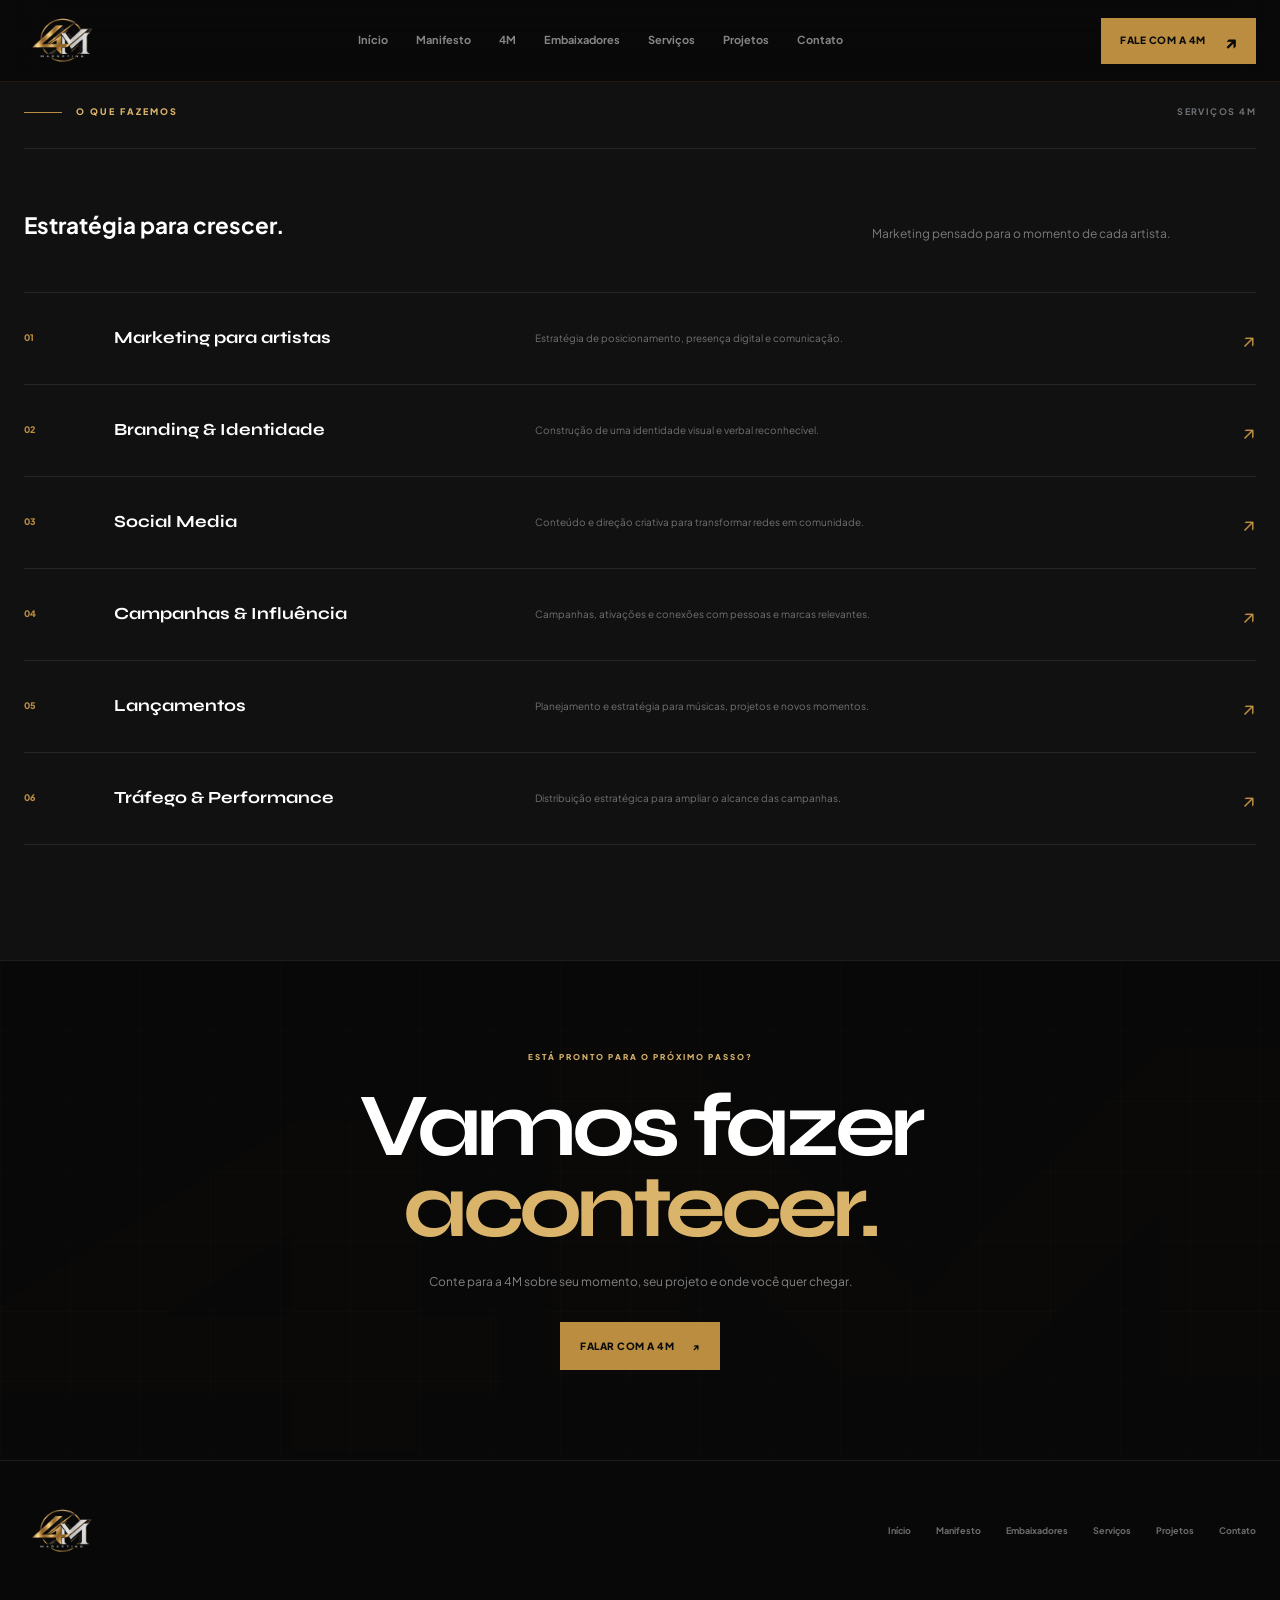
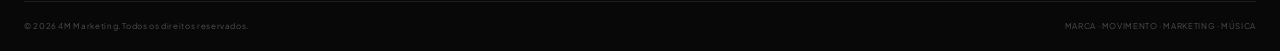
==== servicos.html @ 6ce1b0ed "Adiciona página de serviços Co-authored-by: Copilot <223556219+Copilot@users.noreply.github.com>" ====
<!DOCTYPE html>
<html lang="pt-BR">
<head>
    <meta charset="UTF-8">
    <meta name="viewport" content="width=device-width, initial-scale=1.0">
    <meta name="theme-color" content="#0A0A0A">

    <title>Serviços | 4M Marketing</title>

    <link rel="preconnect" href="https://fonts.googleapis.com">
    <link rel="preconnect" href="https://fonts.gstatic.com" crossorigin>

    <link href="https://fonts.googleapis.com/css2?family=Plus+Jakarta+Sans:wght@400;500;600;700;800&family=Syne:wght@500;600;700;800&display=swap"
        rel="stylesheet">

    <link rel="stylesheet" href="assets/css/style.css">
</head>

<body>

    <header class="site-header" id="header">
        <div class="header-inner">

            <a href="index.html#inicio" class="brand">
                <img src="assets/imagens/logo.png"
                    alt="4M Marketing"
                    class="brand-logo">
            </a>

            <nav class="desktop-nav" id="desktopNav">
                <a href="index.html#inicio" class="nav-link">Início</a>
                <a href="index.html#manifesto" class="nav-link">Manifesto</a>
                <a href="index.html#4m" class="nav-link">4M</a>
                <a href="index.html#embaixadores" class="nav-link">Embaixadores</a>
                <a href="servicos.html" class="nav-link active">Serviços</a>
                <a href="index.html#projetos" class="nav-link">Projetos</a>
                <a href="index.html#contato" class="nav-link">Contato</a>
            </nav>

            <a href="index.html#contato" class="header-cta">
                <span>Fale com a 4M</span>
                <span class="cta-arrow">↗</span>
            </a>

            <button class="menu-toggle" id="menuToggle"
                aria-label="Abrir menu" aria-expanded="false">
                <span></span>
                <span></span>
                <span></span>
            </button>
        </div>

        <nav class="mobile-nav" id="mobileNav">
            <a href="index.html#inicio">Início</a>
            <a href="index.html#manifesto">Manifesto</a>
            <a href="index.html#4m">4M</a>
            <a href="index.html#embaixadores">Embaixadores</a>
            <a href="servicos.html">Serviços</a>
            <a href="index.html#projetos">Projetos</a>
            <a href="index.html#contato">Contato</a>
        </nav>
    </header>

    <main>
        <section class="services section-light" id="servicos">
            <div class="container">

                <div class="section-top reveal">
                    <div class="eyebrow">
                        <span class="eyebrow-line"></span>
                        <span>O QUE FAZEMOS</span>
                    </div>
                    <span class="section-number">SERVIÇOS 4M</span>
                </div>

                <div class="services-heading reveal">
                    <h1>
                        Estratégia para
                        <strong>crescer.</strong>
                    </h1>
                    <p>Marketing pensado para o momento de cada artista.</p>
                </div>

                <div class="service-list">

                    <article class="service-item reveal">
                        <span class="service-number">01</span>
                        <div class="service-main">
                            <h3>Marketing para artistas</h3>
                            <p>Estratégia de posicionamento, presença digital e comunicação.</p>
                        </div>
                        <span class="service-icon">↗</span>
                    </article>

                    <article class="service-item reveal">
                        <span class="service-number">02</span>
                        <div class="service-main">
                            <h3>Branding &amp; Identidade</h3>
                            <p>Construção de uma identidade visual e verbal reconhecível.</p>
                        </div>
                        <span class="service-icon">↗</span>
                    </article>

                    <article class="service-item reveal">
                        <span class="service-number">03</span>
                        <div class="service-main">
                            <h3>Social Media</h3>
                            <p>Conteúdo e direção criativa para transformar redes em comunidade.</p>
                        </div>
                        <span class="service-icon">↗</span>
                    </article>

                    <article class="service-item reveal">
                        <span class="service-number">04</span>
                        <div class="service-main">
                            <h3>Campanhas &amp; Influência</h3>
                            <p>Campanhas, ativações e conexões com pessoas e marcas relevantes.</p>
                        </div>
                        <span class="service-icon">↗</span>
                    </article>

                    <article class="service-item reveal">
                        <span class="service-number">05</span>
                        <div class="service-main">
                            <h3>Lançamentos</h3>
                            <p>Planejamento e estratégia para músicas, projetos e novos momentos.</p>
                        </div>
                        <span class="service-icon">↗</span>
                    </article>

                    <article class="service-item reveal">
                        <span class="service-number">06</span>
                        <div class="service-main">
                            <h3>Tráfego &amp; Performance</h3>
                            <p>Distribuição estratégica para ampliar o alcance das campanhas.</p>
                        </div>
                        <span class="service-icon">↗</span>
                    </article>

                </div>
            </div>
        </section>

        <section class="final-cta section-dark" id="contato">
            <div class="cta-pattern"></div>
            <div class="container">
                <div class="cta-content reveal">
                    <span class="eyebrow-center">
                        ESTÁ PRONTO PARA O PRÓXIMO PASSO?
                    </span>

                    <h2>Vamos fazer <strong>acontecer.</strong></h2>

                    <p>
                        Conte para a 4M sobre seu momento,
                        seu projeto e onde você quer chegar.
                    </p>

                    <a href="index.html#contato" class="button button-gold">
                        <span>Falar com a 4M</span>
                        <span>↗</span>
                    </a>
                </div>
            </div>
        </section>
    </main>

    <footer class="site-footer">
        <div class="container">
            <div class="footer-top">

                <a href="index.html#inicio" class="footer-brand">
                    <img src="assets/imagens/logo.png" alt="4M Marketing">
                </a>

                <div class="footer-links">
                    <a href="index.html#inicio">Início</a>
                    <a href="index.html#manifesto">Manifesto</a>
                    <a href="index.html#embaixadores">Embaixadores</a>
                    <a href="servicos.html">Serviços</a>
                    <a href="index.html#projetos">Projetos</a>
                    <a href="index.html#contato">Contato</a>
                </div>
            </div>

            <div class="footer-bottom">
                <span>
                    © <span id="currentYear"></span> 4M Marketing.
                    Todos os direitos reservados.
                </span>
                <span>MARCA · MOVIMENTO · MARKETING · MÚSICA</span>
            </div>
        </div>
    </footer>

    <button class="back-to-top" id="backToTop"
        aria-label="Voltar ao topo">↑</button>

    <script src="assets/js/app.js" defer></script>
</body>
</html>
---- assets/css/style.css ----
/* =========================================================
   4M MARKETING
   DESIGN SYSTEM
========================================================= */

:root {

    /* ---------- CORES DA LOGO ---------- */

    --gold-light: #D9B46A;
    --gold: #BA8D40;
    --gold-dark: #73511D;

    --silver-light: #E2E4E6;
    --silver: #B1B5B8;
    --silver-dark: #6E7378;

    --black: #080808;
    --graphite: #121212;
    --surface: #171717;
    --surface-light: #1D1D1D;

    --white: #FFFFFF;
    --text-muted: #8C8C8C;
    --text-dark-muted: #666666;

    --border-dark: rgba(255,255,255,.09);
    --border-gold: rgba(186,141,64,.30);

    /* ---------- LAYOUT ---------- */

    --container: 1240px;

    --header-height: 82px;

    /* ---------- TIPOGRAFIA ---------- */

    --font-body: "Plus Jakarta Sans", Arial, sans-serif;
    --font-display: "Syne", Arial, sans-serif;

    /* ---------- TRANSIÇÕES ---------- */

    --ease: cubic-bezier(.2,.8,.2,1);
    --transition: .35s var(--ease);

}


/* =========================================================
   RESET
========================================================= */

*,
*::before,
*::after {
    box-sizing: border-box;
    margin: 0;
    padding: 0;
}


html {
    scroll-behavior: smooth;
    scroll-padding-top: 100px;
}


body {

    background: var(--black);

    color: var(--white);

    font-family: var(--font-body);

    font-size: 15px;

    line-height: 1.65;

    overflow-x: hidden;

    -webkit-font-smoothing: antialiased;
    text-rendering: optimizeLegibility;
}


body.menu-open {
    overflow: hidden;
}


img {
    display: block;

    max-width: 100%;

    height: auto;
}


a {
    color: inherit;

    text-decoration: none;
}


button,
a {
    -webkit-tap-highlight-color: transparent;
}


button {
    border: 0;

    font: inherit;

    cursor: pointer;
}


::selection {
    background: var(--gold);

    color: var(--black);
}


/* =========================================================
   SCROLLBAR
========================================================= */

::-webkit-scrollbar {
    width: 8px;
}


::-webkit-scrollbar-track {
    background: var(--black);
}


::-webkit-scrollbar-thumb {
    background: var(--gold-dark);

    border-radius: 20px;
}


::-webkit-scrollbar-thumb:hover {
    background: var(--gold);
}


/* =========================================================
   LOADER
========================================================= */

.loader {

    position: fixed;

    inset: 0;

    z-index: 9999;

    display: grid;

    place-items: center;

    background:
        radial-gradient(
            circle at center,
            rgba(186,141,64,.08),
            transparent 30%
        ),
        #080808;

    transition:
        opacity .7s ease,
        visibility .7s ease;

}


.loader.loaded {

    opacity: 0;

    visibility: hidden;

    pointer-events: none;

}


.loader-content {

    width: min(280px, 70vw);

    text-align: center;

}


.loader-logo {

    position: relative;

    display: grid;

    place-items: center;

    margin-bottom: 38px;

}


.loader-logo::before {

    content: "";

    position: absolute;

    width: 150px;

    height: 150px;

    border-radius: 50%;

    background:
        radial-gradient(
            circle,
            rgba(186,141,64,.14),
            transparent 68%
        );

    filter: blur(5px);

}


.loader-logo img {

    position: relative;

    width: 135px;

    max-height: 100px;

    object-fit: contain;

    animation: loaderLogo 1.5s var(--ease) infinite alternate;

}


@keyframes loaderLogo {

    from {
        transform: translateY(4px);
        opacity: .75;
    }

    to {
        transform: translateY(0);
        opacity: 1;
    }

}


.loader-line {

    width: 100%;

    height: 1px;

    background: rgba(255,255,255,.12);

    overflow: hidden;

}


.loader-line span {

    display: block;

    width: 0;

    height: 100%;

    background: var(--gold-light);

    box-shadow: 0 0 14px rgba(217,180,106,.45);

    transition: width .1s linear;

}


.loader-meta {

    display: flex;

    justify-content: space-between;

    margin-top: 12px;

    color: var(--silver-dark);

    font-size: 8px;

    font-weight: 700;

    letter-spacing: .22em;

}


/* =========================================================
   SCROLL PROGRESS
========================================================= */

.scroll-progress {

    position: fixed;

    top: 0;

    left: 0;

    z-index: 1001;

    width: 0;

    height: 2px;

    background: var(--gold-light);

    box-shadow: 0 0 10px rgba(217,180,106,.4);

}


/* =========================================================
   UTILITÁRIOS
========================================================= */

.container {

    width: min(
        calc(100% - 48px),
        var(--container)
    );

    margin-inline: auto;

}


.section-dark {
    background: var(--black);
    color: var(--white);
}


.section-light {
    background: #111111;
    color: var(--white);
}


.eyebrow {

    display: flex;

    align-items: center;

    gap: 14px;

    color: var(--gold-light);

    font-size: 9px;

    font-weight: 800;

    letter-spacing: .22em;

    text-transform: uppercase;

}


.eyebrow-line {

    width: 38px;

    height: 1px;

    background: var(--gold);

}


.section-top {

    display: flex;

    align-items: center;

    justify-content: space-between;

    padding-bottom: 28px;

    border-bottom: 1px solid var(--border-dark);

}


.section-number {

    color: var(--silver-dark);

    font-size: 9px;

    font-weight: 700;

    letter-spacing: .16em;

}


.reveal {

    opacity: 0;

    transform: translateY(28px);

    transition:
        opacity .8s var(--ease),
        transform .8s var(--ease);

}


.reveal.visible {

    opacity: 1;

    transform: translateY(0);

}


.reveal-delay {
    transition-delay: .12s;
}


/* =========================================================
   HEADER
========================================================= */

.site-header {

    position: fixed;

    top: 0;

    left: 0;

    z-index: 1000;

    width: 100%;

    height: var(--header-height);

    background:
        rgba(8,8,8,.82);

    backdrop-filter: blur(18px);

    -webkit-backdrop-filter: blur(18px);

    border-bottom: 1px solid rgba(186,141,64,.13);

    transition: background var(--transition);

}


.site-header.scrolled {

    background: rgba(8,8,8,.94);

}


.header-inner {

    width: min(
        calc(100% - 48px),
        1380px
    );

    height: 100%;

    margin-inline: auto;

    display: flex;

    align-items: center;

    gap: 38px;

}


.brand {

    position: relative;

    display: flex;

    align-items: center;

    flex: 0 0 auto;

}


.brand-glow {

    position: absolute;

    width: 70px;

    height: 50px;

    left: 50%;

    top: 50%;

    transform: translate(-50%,-50%);

    background: rgba(186,141,64,.12);

    filter: blur(20px);

    opacity: .5;

}


.brand-logo {

    position: relative;

    width: 76px;

    height: 58px;

    object-fit: contain;

}


.desktop-nav {

    display: flex;

    align-items: center;

    justify-content: center;

    gap: clamp(18px, 2.2vw, 34px);

    flex: 1;

}


.nav-link {

    position: relative;

    color: #858585;

    font-size: 11px;

    font-weight: 700;

    transition: color var(--transition);

}


.nav-link::after {

    content: "";

    position: absolute;

    left: 50%;

    bottom: -10px;

    width: 0;

    height: 2px;

    transform: translateX(-50%);

    background: var(--gold-light);

    transition: width var(--transition);

}


.nav-link:hover,
.nav-link.active {

    color: var(--white);

}


.nav-link:hover::after,
.nav-link.active::after {

    width: 22px;

}


.header-cta {

    display: flex;

    align-items: center;

    gap: 18px;

    padding: 14px 19px;

    background: var(--gold);

    color: #0A0A0A;

    font-size: 10px;

    font-weight: 800;

    letter-spacing: .05em;

    text-transform: uppercase;

    transition: var(--transition);

}


.header-cta:hover {

    background: var(--gold-light);

    transform: translateY(-2px);

}


.cta-arrow {

    font-size: 18px;

    line-height: 1;

}


.menu-toggle {

    display: none;

    flex-direction: column;

    justify-content: center;

    gap: 5px;

    width: 42px;

    height: 42px;

    margin-left: auto;

    background: transparent;

}


.menu-toggle span {

    display: block;

    width: 21px;

    height: 1px;

    background: var(--white);

    transition: var(--transition);

}


.menu-toggle.active span:nth-child(1) {

    transform: translateY(6px) rotate(45deg);

}


.menu-toggle.active span:nth-child(2) {

    opacity: 0;

}


.menu-toggle.active span:nth-child(3) {

    transform: translateY(-6px) rotate(-45deg);

}


.mobile-nav {

    display: none;

}


/* =========================================================
   HERO
========================================================= */

.hero {

    position: relative;

    min-height: min(760px, 100vh);

    padding-top: calc(
        var(--header-height) + 70px
    );

    display: flex;

    align-items: center;

    overflow: hidden;

}


.hero-background {

    position: absolute;

    inset: 0;

    pointer-events: none;

}


.hero-grid {

    position: absolute;

    inset: 0;

    opacity: .32;

    background-image:
        linear-gradient(
            rgba(255,255,255,.035) 1px,
            transparent 1px
        ),
        linear-gradient(
            90deg,
            rgba(255,255,255,.035) 1px,
            transparent 1px
        );

    background-size: 84px 84px;

    mask-image:
        linear-gradient(
            to bottom,
            black,
            transparent 88%
        );

}


.hero-glow {

    position: absolute;

    width: 650px;

    height: 650px;

    right: 0;

    top: 50%;

    transform: translateY(-50%);

    background:
        radial-gradient(
            circle,
            rgba(186,141,64,.10),
            transparent 68%
        );

    filter: blur(25px);

}


.hero-container {

    position: relative;

    z-index: 2;

    display: grid;

    grid-template-columns:
        minmax(0, 1.08fr)
        minmax(380px, .92fr);

    align-items: center;

    gap: 80px;

}


.hero-copy {

    max-width: 650px;

}


.hero-copy .eyebrow {

    margin-bottom: 28px;

}


.hero h1 {

    max-width: 730px;

    font-family: var(--font-display);

    font-size: clamp(
        3.4rem,
        6vw,
        6.3rem
    );

    line-height: .91;

    letter-spacing: -.055em;

    font-weight: 700;

}


.hero h1 strong {

    color: var(--gold-light);

    font-weight: inherit;

}


.hero-description {

    max-width: 600px;

    margin-top: 28px;

    color: #999999;

    font-size: 14px;

    line-height: 1.8;

}


.hero-actions {

    display: flex;

    align-items: center;

    flex-wrap: wrap;

    gap: 12px;

    margin-top: 34px;

}


.button {

    display: inline-flex;

    align-items: center;

    justify-content: center;

    gap: 18px;

    min-height: 48px;

    padding: 0 20px;

    font-size: 10px;

    font-weight: 800;

    letter-spacing: .05em;

    text-transform: uppercase;

    transition: var(--transition);

}


.button-gold {

    background: var(--gold);

    color: #0A0A0A;

}


.button-gold:hover {

    background: var(--gold-light);

    transform: translateY(-3px);

    box-shadow:
        0 12px 30px rgba(186,141,64,.15);

}


.button-outline {

    border: 1px solid rgba(255,255,255,.18);

    color: var(--white);

}


.button-outline:hover {

    border-color: var(--gold);

    color: var(--gold-light);

}


.hero-visual {

    position: relative;

    height: 500px;

    display: grid;

    place-items: center;

}


.hero-image-frame {

    position: relative;

    z-index: 2;

    width: min(360px, 75%);

    aspect-ratio: 4 / 5;

    display: grid;

    place-items: center;

    background:
        linear-gradient(
            135deg,
            #181818,
            #0B0B0B
        );

    border: 1px solid rgba(186,141,64,.28);

    box-shadow:
        25px 25px 0 rgba(186,141,64,.035),
        0 25px 70px rgba(0,0,0,.5);

    transform: rotate(-4deg);

    transition: transform .8s var(--ease);

}


.hero-image-frame:hover {

    transform:
        rotate(-1deg)
        translateY(-8px);

}


.hero-image-frame::before {

    content: "";

    position: absolute;

    inset: 12px;

    border: 1px solid rgba(255,255,255,.06);

}


.hero-image-frame img {

    width: 70%;

    max-height: 70%;

    object-fit: contain;

}


.hero-image-caption {

    position: absolute;

    left: 22px;

    right: 22px;

    bottom: 18px;

    display: flex;

    justify-content: space-between;

    color: var(--silver-dark);

    font-size: 8px;

    font-weight: 700;

    letter-spacing: .2em;

}


.hero-orbit {

    position: absolute;

    border: 1px solid rgba(186,141,64,.14);

    border-radius: 50%;

}


.orbit-one {

    width: 480px;

    height: 480px;

}


.orbit-two {

    width: 380px;

    height: 380px;

    border-color: rgba(255,255,255,.06);

}


.orbit-three {

    width: 290px;

    height: 290px;

    border-color: rgba(186,141,64,.2);

}


.visual-label {

    position: absolute;

    z-index: 3;

    color: var(--gold-dark);

    font-size: 8px;

    font-weight: 800;

    letter-spacing: .25em;

}


.visual-label-one {

    top: 95px;

    left: 5%;

}


.visual-label-two {

    top: 115px;

    right: 0;

}


.visual-label-three {

    bottom: 95px;

    right: 8%;

}


.hero-bottom {

    position: absolute;

    left: 0;

    right: 0;

    bottom: 0;

    border-top: 1px solid var(--border-dark);

}


.hero-bottom-inner {

    min-height: 45px;

    display: flex;

    align-items: center;

    justify-content: space-between;

    color: #606060;

    font-size: 8px;

    font-weight: 700;

    letter-spacing: .15em;

}


/* =========================================================
   TICKER
========================================================= */

.ticker {

    overflow: hidden;

    border-top: 1px solid var(--border-dark);

    border-bottom: 1px solid var(--border-dark);

    background: #0C0C0C;

}


.ticker-track {

    width: max-content;

    display: flex;

    align-items: center;

    gap: 25px;

    padding: 15px 0;

    animation: ticker 35s linear infinite;

}


.ticker span {

    color: #757575;

    font-family: var(--font-display);

    font-size: 13px;

    font-weight: 700;

    letter-spacing: .12em;

    white-space: nowrap;

}


.ticker i {

    color: var(--gold);

    font-style: normal;

    font-size: 10px;

}


@keyframes ticker {

    to {
        transform: translateX(-50%);
    }

}


/* =========================================================
   MANIFESTO
========================================================= */

.manifesto {

    padding: 115px 0;

}


.manifesto-grid {

    display: grid;

    grid-template-columns:
        1.1fr
        .9fr;

    gap: 100px;

    padding-top: 65px;

}


.manifesto-title h2,
.feature-heading h2,
.services-heading h2,
.projects-heading h2,
.process-title h2 {

    font-family: var(--font-display);

    font-size: clamp(
        2.5rem,
        4.2vw,
        4.8rem
    );

    line-height: .98;

    letter-spacing: -.045em;

}


.manifesto-title h2 strong,
.feature-heading h2 strong,
.services-heading h2 strong,
.projects-heading h2 strong,
.process-title h2 strong {

    color: var(--gold-light);

    font-weight: inherit;

}


.manifesto-copy {

    padding-top: 8px;

}


.manifesto-copy p {

    max-width: 510px;

    margin-bottom: 22px;

    color: #949494;

    font-size: 14px;

}


.manifesto-signature {

    display: flex;

    align-items: center;

    gap: 18px;

    margin-top: 38px;

    padding-top: 22px;

    border-top: 1px solid var(--border-dark);

    color: var(--silver-dark);

    font-size: 9px;

    text-transform: uppercase;

    letter-spacing: .16em;

}


.manifesto-signature span:first-child {

    color: var(--gold);

    font-family: var(--font-display);

    font-size: 22px;

    font-weight: 800;

}


/* =========================================================
   PILLARS
========================================================= */

.pillars {

    padding: 105px 0;

    background:
        linear-gradient(
            180deg,
            #0A0A0A,
            #101010
        );

}


.pillars-heading {

    padding: 55px 0 65px;

}


.pillars-heading h2 {

    max-width: 650px;

    font-family: var(--font-display);

    font-size: clamp(
        2.5rem,
        4vw,
        4.5rem
    );

    line-height: .98;

    letter-spacing: -.045em;

}


.pillars-heading h2 strong {

    color: var(--gold-light);

}


.pillars-heading p {

    margin-top: 18px;

    color: var(--text-muted);

    font-size: 13px;

}


.pillar-grid {

    display: grid;

    grid-template-columns:
        repeat(4, 1fr);

    border-top: 1px solid var(--border-dark);

    border-bottom: 1px solid var(--border-dark);

}


.pillar {

    position: relative;

    min-height: 290px;

    padding: 28px 25px;

    border-right: 1px solid var(--border-dark);

    transition:
        background var(--transition),
        transform var(--transition);

}


.pillar:last-child {

    border-right: 0;

}


.pillar:hover {

    background: #151515;

}


.pillar-number {

    color: var(--gold);

    font-size: 8px;

    font-weight: 800;

    letter-spacing: .15em;

}


.pillar-icon {

    margin-top: 55px;

    color: var(--gold);

    font-family: var(--font-display);

    font-size: 36px;

    font-weight: 800;

}


.pillar h3 {

    margin-top: 18px;

    font-family: var(--font-display);

    font-size: 20px;

}


.pillar p {

    max-width: 240px;

    margin-top: 10px;

    color: #707070;

    font-size: 11px;

    line-height: 1.7;

}


/* =========================================================
   EMBAIXADORES FEATURE
========================================================= */

.ambassador-feature {

    padding: 105px 0 115px;

}


.feature-heading {

    display: grid;

    grid-template-columns:
        1fr
        .55fr;

    gap: 80px;

    padding: 55px 0 48px;

}


.feature-heading p {

    align-self: end;

    max-width: 400px;

    color: #818181;

    font-size: 12px;

    line-height: 1.8;

}


.ambassador-banner {

    position: relative;

    min-height: 540px;

    overflow: hidden;

    background:
        radial-gradient(
            circle at center,
            #282116,
            #101010 60%
        );

    border: 1px solid var(--border-gold);

}


.image-slot {

    position: absolute;

    inset: 0;

    overflow: hidden;

}


.image-slot > img {

    width: 100%;

    height: 100%;

    object-fit: cover;

    opacity: 0;

    transition:
        opacity .5s ease,
        transform 1s var(--ease);

}


.image-slot.has-image > img {

    opacity: 1;

}


.ambassador-banner:hover .image-slot.has-image > img {

    transform: scale(1.025);

}


.image-placeholder {

    position: absolute;

    inset: 0;

    display: flex;

    flex-direction: column;

    align-items: center;

    justify-content: center;

    gap: 10px;

    text-align: center;

    color: var(--silver);

    background:
        radial-gradient(
            circle at center,
            rgba(186,141,64,.10),
            transparent 45%
        );

}


.image-slot.has-image > .image-placeholder,
.artist-image.has-image > .image-placeholder,
.project-image.has-image > .image-placeholder {

    display: none;

}


.image-placeholder span {

    color: var(--gold);

    font-family: var(--font-display);

    font-size: 34px;

    font-weight: 800;

}


.image-placeholder strong {

    font-size: 10px;

    letter-spacing: .16em;

}


.image-placeholder small {

    color: var(--gold-dark);

    font-size: 9px;

}


.banner-overlay {

    position: absolute;

    inset: 0;

    z-index: 1;

    background:
        linear-gradient(
            90deg,
            rgba(0,0,0,.85),
            rgba(0,0,0,.15) 70%,
            rgba(0,0,0,.35)
        ),
        linear-gradient(
            0deg,
            rgba(0,0,0,.7),
            transparent 55%
        );

    pointer-events: none;

}


.banner-content {

    position: absolute;

    z-index: 2;

    left: 45px;

    bottom: 42px;

    max-width: 570px;

}


.banner-tag {

    display: block;

    margin-bottom: 15px;

    color: var(--gold-light);

    font-size: 9px;

    font-weight: 800;

    letter-spacing: .2em;

}


.banner-content h3 {

    font-family: var(--font-display);

    font-size: clamp(
        2.5rem,
        5vw,
        5.5rem
    );

    line-height: .9;

    letter-spacing: -.055em;

}


.banner-content h3 strong {

    color: var(--gold-light);

}


.banner-content p {

    margin-top: 20px;

    color: #C1C1C1;

    font-size: 11px;

    letter-spacing: .1em;

}


.banner-corner {

    position: absolute;

    z-index: 3;

    right: 22px;

    top: 22px;

    display: flex;

    flex-direction: column;

    align-items: flex-end;

    gap: 8px;

    color: var(--gold-light);

    font-size: 8px;

    letter-spacing: .2em;

}


/* =========================================================
   ARTISTAS
========================================================= */

.artists {

    padding: 100px 0 120px;

}


.artist-grid {

    display: grid;

    grid-template-columns:
        repeat(3, 1fr);

    gap: 14px;

    margin-top: 48px;

}


.artist-card {

    background: #111111;

    border: 1px solid var(--border-dark);

    transition:
        border-color var(--transition),
        transform var(--transition);

}


.artist-card:hover {

    border-color: var(--border-gold);

    transform: translateY(-5px);

}


.artist-image {

    position: relative;

    aspect-ratio: 4 / 5;

    overflow: hidden;

    background: #171717;

}


.artist-image > img {

    width: 100%;

    height: 100%;

    object-fit: cover;

    opacity: 0;

    transition:
        opacity .5s ease,
        transform .8s var(--ease);

}


.artist-image.has-image > img {

    opacity: 1;

}


.artist-card:hover .artist-image.has-image > img {

    transform: scale(1.04);

}


.artist-index {

    position: absolute;

    top: 16px;

    left: 16px;

    z-index: 2;

    width: 32px;

    height: 32px;

    display: grid;

    place-items: center;

    background: rgba(0,0,0,.65);

    border: 1px solid rgba(255,255,255,.14);

    color: var(--gold-light);

    font-size: 8px;

    font-weight: 800;

}


.artist-info {

    display: flex;

    justify-content: space-between;

    align-items: flex-end;

    padding: 17px 18px 20px;

}


.artist-info span:first-child {

    color: var(--gold-dark);

    font-size: 7px;

    font-weight: 800;

    letter-spacing: .16em;

}


.artist-info h3 {

    margin-top: 5px;

    font-family: var(--font-display);

    font-size: 20px;

}


.artist-arrow {

    color: var(--gold);

    font-size: 18px;

}


/* =========================================================
   SERVICES
========================================================= */

.services {

    padding: 105px 0 115px;

}


.services-heading {

    display: grid;

    grid-template-columns:
        1fr
        .5fr;

    gap: 80px;

    padding: 58px 0 48px;

}


.services-heading p {

    align-self: end;

    color: #7A7A7A;

    font-size: 12px;

}


.service-list {

    border-top: 1px solid var(--border-dark);

}


.service-item {

    display: grid;

    grid-template-columns:
        70px
        1fr
        50px;

    align-items: center;

    gap: 20px;

    min-height: 92px;

    padding: 15px 0;

    border-bottom: 1px solid var(--border-dark);

    transition:
        padding var(--transition),
        background var(--transition);

}


.service-item:hover {

    padding-left: 15px;

    padding-right: 15px;

    background: #161616;

}


.service-number {

    color: var(--gold);

    font-size: 9px;

    font-weight: 800;

}


.service-main {

    display: grid;

    grid-template-columns:
        minmax(180px, .6fr)
        1fr;

    gap: 30px;

    align-items: center;

}


.service-main h3 {

    font-family: var(--font-display);

    font-size: 17px;

}


.service-main p {

    color: #717171;

    font-size: 10px;

}


.service-icon {

    justify-self: end;

    color: var(--gold);

    font-size: 20px;

}


/* =========================================================
   PROJECTS
========================================================= */

.projects {

    padding: 110px 0 120px;

    background:
        linear-gradient(
            180deg,
            #0B0B0B,
            #101010
        );

}


.projects-heading {

    display: grid;

    grid-template-columns:
        1fr
        .55fr;

    gap: 80px;

    padding: 58px 0 48px;

}


.projects-heading p {

    align-self: end;

    max-width: 390px;

    color: #777777;

    font-size: 12px;

}


.project-grid {

    display: grid;

    grid-template-columns:
        1.4fr
        .7fr
        .7fr;

    gap: 10px;

}


.project-card {

    min-height: 330px;

}


.project-large {

    grid-row: span 2;

}


.project-image {

    position: relative;

    width: 100%;

    height: 100%;

    min-height: 330px;

    overflow: hidden;

    background:
        radial-gradient(
            circle at center,
            #24201A,
            #161616 60%
        );

}


.project-image > img {

    position: absolute;

    inset: 0;

    width: 100%;

    height: 100%;

    object-fit: cover;

    opacity: 0;

    transition:
        opacity .5s ease,
        transform .8s var(--ease);

}


.project-image.has-image > img {

    opacity: 1;

}


.project-card:hover .project-image.has-image > img {

    transform: scale(1.035);

}


.project-overlay {

    position: absolute;

    inset: 0;

    background:
        linear-gradient(
            0deg,
            rgba(0,0,0,.85),
            transparent 65%
        );

}


.project-content {

    position: absolute;

    z-index: 2;

    left: 22px;

    right: 22px;

    bottom: 22px;

}


.project-content span {

    color: var(--gold-light);

    font-size: 8px;

    font-weight: 800;

    letter-spacing: .17em;

}


.project-content h3 {

    margin-top: 7px;

    font-family: var(--font-display);

    font-size: 19px;

}


.project-content small {

    color: #878787;

    font-size: 9px;

}


/* =========================================================
   PROCESSO 4M
========================================================= */

.process {

    position: relative;

    padding: 120px 0 130px;

    overflow: hidden;

}


/* =========================================================
   LAYOUT
========================================================= */

.process-layout {

    display: grid;

    grid-template-columns:
        minmax(320px, .75fr)
        minmax(600px, 1.25fr);

    gap: 120px;

    align-items: start;

}


/* =========================================================
   TÍTULO
========================================================= */

.process-title {

    position: sticky;

    top: 150px;

}


.process-title h2 {

    max-width: 520px;

    margin-top: 35px;

    font-family: var(--font-display);

    font-size: clamp(
        3.8rem,
        5.5vw,
        6.5rem
    );

    line-height: .88;

    letter-spacing: -.065em;

}


.process-title h2 strong {

    display: block;

    color: var(--gold-light);

}


.process-title p {

    max-width: 320px;

    margin-top: 30px;

    color: #777777;

    font-size: 12px;

    line-height: 1.8;

}


/* =========================================================
   INDICADOR 4 ETAPAS
========================================================= */

.process-label {

    display: flex;

    justify-content: space-between;

    align-items: center;

    width: 100%;

    max-width: 320px;

    margin-top: 70px;

    padding-top: 15px;

    border-top: 1px solid var(--border-dark);

    color: #555555;

    font-size: 8px;

    font-weight: 800;

    letter-spacing: .18em;

}


.process-label span:last-child {

    color: var(--gold);

}


/* =========================================================
   LISTA
========================================================= */

.process-list {

    position: relative;

    border-top: 1px solid var(--border-dark);

}


/* =========================================================
   LINHA VERTICAL
========================================================= */

.process-list::before {

    content: "";

    position: absolute;

    top: 0;

    bottom: 0;

    left: 29px;

    width: 1px;

    background: var(--border-dark);

    pointer-events: none;

}


/* =========================================================
   ITEM
========================================================= */

.process-item {

    position: relative;

    display: grid;

    grid-template-columns:
        60px
        1fr
        40px;

    gap: 30px;

    min-height: 145px;

    padding: 38px 20px 38px 0;

    border-bottom: 1px solid var(--border-dark);

    transition:
        padding .35s ease,
        background .35s ease;

}


/* =========================================================
   NÚMERO
========================================================= */

.process-number {

    position: relative;

    z-index: 2;

    display: flex;

    align-items: flex-start;

    justify-content: flex-start;

}


.process-number span {

    display: flex;

    align-items: center;

    justify-content: center;

    width: 60px;

    height: 60px;

    border: 1px solid var(--border-dark);

    border-radius: 50%;

    background: var(--black-soft, #090909);

    color: var(--gold);

    font-size: 10px;

    font-weight: 800;

    letter-spacing: .05em;

    transition:
        background .35s ease,
        border-color .35s ease,
        color .35s ease,
        transform .35s ease;

}


/* =========================================================
   INFORMAÇÕES
========================================================= */

.process-info {

    padding-top: 3px;

}


.process-item h3 {

    margin: 0;

    font-family: var(--font-display);

    font-size: clamp(
        1.5rem,
        2vw,
        2rem
    );

    font-weight: 600;

    line-height: 1.1;

    letter-spacing: -.03em;

    transition:
        color .35s ease,
        transform .35s ease;

}


.process-item p {

    max-width: 500px;

    margin-top: 12px;

    color: #737373;

    font-size: 11px;

    line-height: 1.7;

}


/* =========================================================
   SETA
========================================================= */

.process-arrow {

    align-self: center;

    display: flex;

    align-items: center;

    justify-content: center;

    width: 36px;

    height: 36px;

    border: 1px solid var(--border-dark);

    color: #666666;

    font-size: 15px;

    transition:
        background .35s ease,
        border-color .35s ease,
        color .35s ease,
        transform .35s ease;

}


/* =========================================================
   HOVER
========================================================= */

.process-item:hover {

    padding-left: 12px;

    background:
        linear-gradient(
            90deg,
            rgba(205,165,69,.045),
            transparent
        );

}


.process-item:hover .process-number span {

    background: var(--gold);

    border-color: var(--gold);

    color: #050505;

    transform: scale(1.08);

}


.process-item:hover h3 {

    color: var(--gold-light);

    transform: translateX(5px);

}


.process-item:hover .process-arrow {

    background: var(--gold);

    border-color: var(--gold);

    color: #050505;

    transform: rotate(45deg);

}


/* =========================================================
   RESPONSIVO
========================================================= */

@media (max-width: 1000px) {

    .process {

        padding: 90px 0;

    }


    .process-layout {

        grid-template-columns: 1fr;

        gap: 70px;

    }


    .process-title {

        position: relative;

        top: auto;

    }


    .process-title h2 {

        max-width: 700px;

    }


    .process-label {

        margin-top: 45px;

    }


    .process-list {

        width: 100%;

    }

}


@media (max-width: 600px) {

    .process {

        padding: 75px 0;

    }


    .process-layout {

        gap: 50px;

    }


    .process-title h2 {

        font-size: clamp(
            3rem,
            14vw,
            4.5rem
        );

    }


    .process-item {

        grid-template-columns:
            48px
            1fr;

        gap: 18px;

        min-height: 125px;

        padding: 30px 0;

    }


    .process-list::before {

        left: 23px;

    }


    .process-number span {

        width: 48px;

        height: 48px;

        font-size: 9px;

    }


    .process-item h3 {

        font-size: 1.35rem;

    }


    .process-item p {

        font-size: 10px;

    }


    .process-arrow {

        display: none;

    }

}

/* =========================================================
   FINAL CTA
========================================================= */

.final-cta {

    position: relative;

    min-height: 500px;

    display: flex;

    align-items: center;

    justify-content: center;

    overflow: hidden;

    border-top: 1px solid var(--border-dark);

}


.cta-pattern {

    position: absolute;

    inset: 0;

    opacity: .28;

    background-image:
        linear-gradient(
            rgba(255,255,255,.04) 1px,
            transparent 1px
        ),
        linear-gradient(
            90deg,
            rgba(255,255,255,.04) 1px,
            transparent 1px
        );

    background-size: 70px 70px;

}


.cta-pattern::after {

    content: "4M";

    position: absolute;

    left: 50%;

    top: 50%;

    transform: translate(-50%, -50%);

    color: rgba(186,141,64,.045);

    font-family: var(--font-display);

    font-size: min(40vw, 600px);

    font-weight: 800;

    line-height: .7;

}


.final-cta .container {

    width: 100%;

    display: flex;

    justify-content: center;

    align-items: center;

}


.cta-content {

    position: relative;

    z-index: 2;

    width: 100%;

    max-width: 800px;

    margin: 0 auto;

    display: flex;

    flex-direction: column;

    align-items: center;

    justify-content: center;

    text-align: center;

}


.eyebrow-center {

    display: block;

    color: var(--gold-light);

    font-size: 8px;

    font-weight: 800;

    letter-spacing: .25em;

    text-align: center;

}


.cta-content h2 {

    margin-top: 22px;

    font-family: var(--font-display);

    font-size: clamp(
        3.2rem,
        7vw,
        6.5rem
    );

    line-height: .9;

    letter-spacing: -.06em;

    text-align: center;

}


.cta-content h2 strong {

    color: var(--gold-light);

}


.cta-content p {

    width: 100%;

    max-width: 510px;

    margin: 25px auto 30px;

    color: #838383;

    font-size: 12px;

    text-align: center;

}


/* =========================================================
   FOOTER
========================================================= */

.site-footer {

    background: #080808;

    border-top: 1px solid var(--border-dark);

}


.footer-top {

    display: flex;

    justify-content: space-between;

    align-items: center;

    padding: 45px 0;

}


.footer-brand img {

    width: 75px;

    height: auto;

}


.footer-links {

    display: flex;

    flex-wrap: wrap;

    gap: 25px;

}


.footer-links a {

    color: #6D6D6D;

    font-size: 9px;

    font-weight: 700;

    transition: color var(--transition);

}


.footer-links a:hover {

    color: var(--gold-light);

}


.footer-bottom {

    display: flex;

    justify-content: space-between;

    gap: 20px;

    padding: 18px 0;

    border-top: 1px solid var(--border-dark);

    color: #4F4F4F;

    font-size: 8px;

    letter-spacing: .08em;

}


/* =========================================================
   BACK TO TOP
========================================================= */

.back-to-top {

    position: fixed;

    right: 22px;

    bottom: 22px;

    z-index: 900;

    width: 42px;

    height: 42px;

    display: grid;

    place-items: center;

    background: var(--gold);

    color: #080808;

    font-size: 17px;

    opacity: 0;

    visibility: hidden;

    transform: translateY(10px);

    transition: var(--transition);

}


.back-to-top.visible {

    opacity: 1;

    visibility: visible;

    transform: translateY(0);

}


.back-to-top:hover {

    background: var(--gold-light);

    transform: translateY(-3px);

}


/* =========================================================
   TABLET
========================================================= */

@media (max-width: 1000px) {


    :root {
        --header-height: 72px;
    }


    .desktop-nav {
        gap: 15px;
    }


    .nav-link {
        font-size: 9px;
    }


    .header-cta {
        padding: 12px 14px;
        font-size: 8px;
    }


    .hero-container {

        grid-template-columns:
            1fr
            .75fr;

        gap: 35px;

    }


    .hero h1 {

        font-size: clamp(
            3rem,
            7vw,
            5rem
        );

    }


    .hero-visual {
        height: 430px;
    }


    .pillar-grid {

        grid-template-columns:
            repeat(2,1fr);

    }


    .pillar:nth-child(2) {
        border-right: 0;
    }


    .pillar:nth-child(-n+2) {
        border-bottom: 1px solid var(--border-dark);
    }


    .feature-heading,
    .projects-heading,
    .services-heading {

        grid-template-columns:
            1fr
            .65fr;

        gap: 40px;

    }


    .process-layout {

        gap: 50px;

    }


}


/* =========================================================
   MOBILE
========================================================= */

@media (max-width: 760px) {


    :root {
        --header-height: 68px;
    }


    .container {

        width: min(
            calc(100% - 32px),
            var(--container)
        );

    }


    .site-header {
        height: var(--header-height);
    }


    .header-inner {

        width: calc(100% - 32px);

    }


    .brand-logo {

        width: 64px;
        height: 50px;

    }


    .desktop-nav,
    .header-cta {

        display: none;

    }


    .menu-toggle {

        display: flex;

    }


    .mobile-nav {

        position: fixed;

        top: var(--header-height);

        left: 0;

        right: 0;

        display: flex;

        flex-direction: column;

        gap: 0;

        padding: 12px 16px 25px;

        background:
            rgba(8,8,8,.98);

        border-bottom: 1px solid var(--border-gold);

        transform:
            translateY(-20px);

        opacity: 0;

        visibility: hidden;

        transition: var(--transition);

    }


    .mobile-nav.open {

        transform: translateY(0);

        opacity: 1;

        visibility: visible;

    }


    .mobile-nav a {

        padding: 17px 5px;

        border-bottom: 1px solid var(--border-dark);

        color: #A1A1A1;

        font-size: 13px;

        font-weight: 700;

    }


    .mobile-nav a:hover {

        color: var(--gold-light);

    }


    .hero {

        min-height: auto;

        padding-top: 120px;

        padding-bottom: 70px;

    }


    .hero-container {

        display: flex;

        flex-direction: column;

        gap: 50px;

    }


    .hero-copy {

        max-width: none;

    }


    .hero-copy .eyebrow {

        margin-bottom: 22px;

    }


    .hero h1 {

        font-size: clamp(
            3rem,
            14vw,
            4.7rem
        );

        line-height: .91;

    }


    .hero-description {

        margin-top: 22px;

        font-size: 12px;

    }


    .hero-actions {

        margin-top: 27px;

    }


    .button {

        min-height: 46px;

        padding-inline: 16px;

    }


    .hero-visual {

        height: 350px;

    }


    .hero-image-frame {

        width: 230px;

    }


    .orbit-one {

        width: 350px;
        height: 350px;

    }


    .orbit-two {

        width: 285px;
        height: 285px;

    }


    .orbit-three {

        width: 220px;
        height: 220px;

    }


    .visual-label {

        font-size: 7px;

    }


    .hero-bottom {

        position: relative;

    }


    .hero-bottom-inner {

        min-height: 40px;

    }


    .hero-bottom-inner span:nth-child(2) {

        display: none;

    }


    .ticker-track {

        gap: 18px;

    }


    .ticker span {

        font-size: 11px;

    }


    .manifesto,
    .pillars,
    .ambassador-feature,
    .artists,
    .services,
    .projects,
    .process {

        padding-top: 75px;

        padding-bottom: 80px;

    }


    .section-top {

        padding-bottom: 20px;

    }


    .section-number {

        font-size: 8px;

    }


    .manifesto-grid,
    .feature-heading,
    .services-heading,
    .projects-heading,
    .process-layout {

        display: block;

        padding-top: 40px;

    }


    .manifesto-copy,
    .feature-heading p,
    .services-heading p,
    .projects-heading p,
    .process-title p {

        margin-top: 30px;

    }


    .manifesto-title h2,
    .feature-heading h2,
    .services-heading h2,
    .projects-heading h2,
    .process-title h2 {

        font-size: clamp(
            2.4rem,
            12vw,
            4rem
        );

    }


    .pillar-grid {

        grid-template-columns: 1fr;

    }


    .pillar,
    .pillar:nth-child(2) {

        min-height: auto;

        border-right: 0;

        border-bottom: 1px solid var(--border-dark);

    }


    .pillar:last-child {

        border-bottom: 0;

    }


    .pillar-icon {

        margin-top: 35px;

    }


    .ambassador-banner {

        min-height: 440px;

    }


    .banner-content {

        left: 22px;

        right: 22px;

        bottom: 25px;

    }


    .banner-content h3 {

        font-size: clamp(
            2.3rem,
            12vw,
            4rem
        );

    }


    .banner-overlay {

        background:
            linear-gradient(
                0deg,
                rgba(0,0,0,.9),
                rgba(0,0,0,.15)
            );

    }


    .artist-grid {

        grid-template-columns: 1fr;

        gap: 12px;

    }


    .artist-image {

        aspect-ratio: 16 / 11;

    }


    .service-item {

        grid-template-columns:
            38px
            1fr
            30px;

        gap: 10px;

        min-height: 100px;

    }


    .service-main {

        display: block;

    }


    .service-main p {

        margin-top: 5px;

    }


    .project-grid {

        grid-template-columns: 1fr;

    }


    .project-large {

        grid-row: auto;

    }


    .project-card,
    .project-image {

        min-height: 320px;

    }


    .process-title {

        margin-bottom: 45px;

    }


    .final-cta {

        min-height: 430px;

    }


    .cta-content h2 {

        font-size: clamp(
            3rem,
            15vw,
            5rem
        );

    }


    .footer-top {

        display: block;

        padding: 35px 0;

    }


    .footer-links {

        margin-top: 30px;

        gap: 15px 22px;

    }


    .footer-bottom {

        display: block;

        line-height: 2;

    }


    .footer-bottom span {

        display: block;

    }


    .footer-bottom span + span {

        margin-top: 8px;

    }


}


/* =========================================================
   SMALL MOBILE
========================================================= */

@media (max-width: 420px) {


    .hero h1 {

        font-size: 2.85rem;

    }


    .hero-actions {

        flex-direction: column;

        align-items: stretch;

    }


    .button {

        width: 100%;

    }


    .hero-visual {

        height: 310px;

    }


    .hero-image-frame {

        width: 210px;

    }


    .ambassador-banner {

        min-height: 390px;

    }


}


/* =========================================================
   REDUCED MOTION
========================================================= */

@media (prefers-reduced-motion: reduce) {

    html {
        scroll-behavior: auto;
    }


    *,
    *::before,
    *::after {

        animation-duration: .01ms !important;

        animation-iteration-count: 1 !important;

        transition-duration: .01ms !important;

        scroll-behavior: auto !important;

    }

}
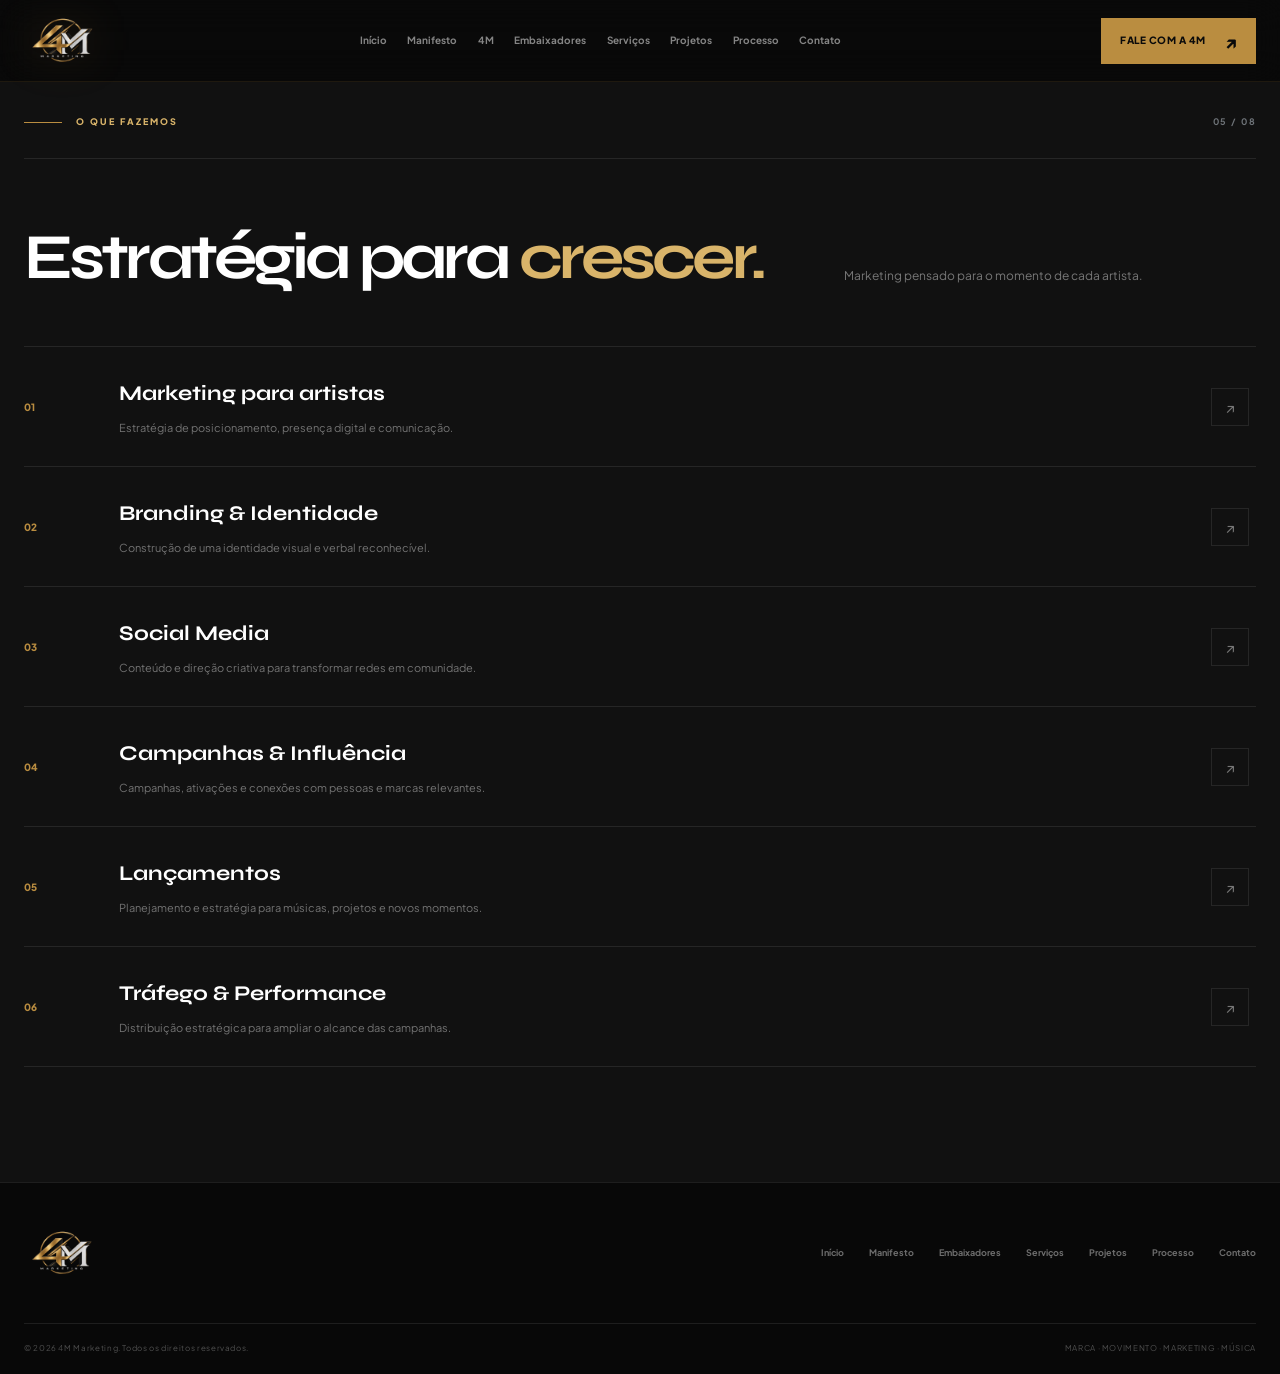
==== commit 8a72a200: "novas páginas" ====
--- a/servicos.html
+++ b/servicos.html
@@ -1,201 +1,308 @@
 <!DOCTYPE html>
-<html lang="pt-BR">
-<head>
-    <meta charset="UTF-8">
-    <meta name="viewport" content="width=device-width, initial-scale=1.0">
-    <meta name="theme-color" content="#0A0A0A">
-
-    <title>Serviços | 4M Marketing</title>
-
-    <link rel="preconnect" href="https://fonts.googleapis.com">
-    <link rel="preconnect" href="https://fonts.gstatic.com" crossorigin>
-
-    <link href="https://fonts.googleapis.com/css2?family=Plus+Jakarta+Sans:wght@400;500;600;700;800&family=Syne:wght@500;600;700;800&display=swap"
-        rel="stylesheet">
-
-    <link rel="stylesheet" href="assets/css/style.css">
-</head>
-
-<body>
-
-    <header class="site-header" id="header">
-        <div class="header-inner">
-
-            <a href="index.html#inicio" class="brand">
-                <img src="assets/imagens/logo.png"
-                    alt="4M Marketing"
-                    class="brand-logo">
-            </a>
-
-            <nav class="desktop-nav" id="desktopNav">
-                <a href="index.html#inicio" class="nav-link">Início</a>
-                <a href="index.html#manifesto" class="nav-link">Manifesto</a>
-                <a href="index.html#4m" class="nav-link">4M</a>
-                <a href="index.html#embaixadores" class="nav-link">Embaixadores</a>
-                <a href="servicos.html" class="nav-link active">Serviços</a>
-                <a href="index.html#projetos" class="nav-link">Projetos</a>
-                <a href="index.html#contato" class="nav-link">Contato</a>
-            </nav>
-
-            <a href="index.html#contato" class="header-cta">
-                <span>Fale com a 4M</span>
-                <span class="cta-arrow">↗</span>
-            </a>
-
-            <button class="menu-toggle" id="menuToggle"
-                aria-label="Abrir menu" aria-expanded="false">
-                <span></span>
-                <span></span>
-                <span></span>
-            </button>
-        </div>
-
-        <nav class="mobile-nav" id="mobileNav">
-            <a href="index.html#inicio">Início</a>
-            <a href="index.html#manifesto">Manifesto</a>
-            <a href="index.html#4m">4M</a>
-            <a href="index.html#embaixadores">Embaixadores</a>
-            <a href="servicos.html">Serviços</a>
-            <a href="index.html#projetos">Projetos</a>
-            <a href="index.html#contato">Contato</a>
-        </nav>
-    </header>
-
-    <main>
-        <section class="services section-light" id="servicos">
-            <div class="container">
-
-                <div class="section-top reveal">
-                    <div class="eyebrow">
-                        <span class="eyebrow-line"></span>
-                        <span>O QUE FAZEMOS</span>
-                    </div>
-                    <span class="section-number">SERVIÇOS 4M</span>
-                </div>
-
-                <div class="services-heading reveal">
-                    <h1>
-                        Estratégia para
+<!DOCTYPE html>
+
+<html lang="pt-BR"><head>
+<meta charset="utf-8"/>
+<meta content="width=device-width, initial-scale=1.0" name="viewport"/>
+<meta content="#0A0A0A" name="theme-color"/>
+<meta content="4M Marketing &mdash; Estrat&eacute;gia, posicionamento e comunica&ccedil;&atilde;o para artistas, cantores e projetos musicais." name="description"/>
+<meta content="4M Marketing" name="author"/>
+<meta content="website" property="og:type"/>
+<link href="assets/imagens/icone.png" rel="icon" type="image/png"/>
+<link href="https://fonts.googleapis.com" rel="preconnect"/>
+<link crossorigin="" href="https://fonts.gstatic.com" rel="preconnect"/>
+<link href="https://fonts.googleapis.com/css2?family=Plus+Jakarta+Sans:wght@400;500;600;700;800&amp;family=Syne:wght@500;600;700;800&amp;display=swap" rel="stylesheet"/>
+<link href="assets/css/style.css" rel="stylesheet"/>
+<meta content="4M Marketing | Servi&ccedil;os" property="og:title"/><meta content="Servi&ccedil;os &mdash; 4M Marketing. Marca que se move." property="og:description"/><title>4M Marketing | Servi&ccedil;os</title></head><body data-page="servicos"><div class="loader" id="loader">
+<div class="loader-content">
+<div class="loader-logo">
+<img alt="4M Marketing" src="assets/imagens/logo.png"/>
+</div>
+<div class="loader-line">
+<span id="loaderProgress"></span>
+</div>
+<div class="loader-meta">
+<span>
+                    4M MARKETING
+                </span>
+<span>
+                    EST. 4M
+                </span>
+</div>
+</div>
+</div><div class="scroll-progress" id="scrollProgress">
+</div><header class="site-header" id="header">
+<div class="header-inner">
+<!-- LOGO -->
+<a aria-label="4M Marketing - In&iacute;cio" class="brand" href="index.html">
+<span class="brand-glow"></span>
+<img alt="4M Marketing" class="brand-logo" src="assets/imagens/logo.png"/>
+</a>
+<!-- MENU DESKTOP -->
+<nav aria-label="Navega&ccedil;&atilde;o principal" class="desktop-nav" id="desktopNav">
+<a class="nav-link" href="index.html">
+
+                    In&iacute;cio
+
+                </a>
+<a class="nav-link" href="manifesto.html">
+
+                    Manifesto
+
+                </a>
+<a class="nav-link" href="4m.html">
+
+                    4M
+
+                </a>
+<a class="nav-link" href="embaixadores.html">
+
+                    Embaixadores
+
+                </a>
+<a aria-current="page" class="nav-link active" href="servicos.html">
+
+                    Servi&ccedil;os
+
+                </a>
+<a class="nav-link" href="projetos.html">
+
+                    Projetos
+
+                </a>
+<a class="nav-link" href="processo.html">
+
+                    Processo
+
+                </a>
+<a class="nav-link" href="contato.html">
+
+                    Contato
+
+                </a>
+</nav>
+<!-- BOTÃO HEADER -->
+<a class="header-cta" href="contato.html">
+<span>
+                    Fale com a 4M
+                </span>
+<span class="cta-arrow">
+                    &nearrow;
+                </span>
+</a>
+<!-- MENU MOBILE -->
+<button aria-expanded="false" aria-label="Abrir menu" class="menu-toggle" id="menuToggle">
+<span></span>
+<span></span>
+<span></span>
+</button>
+</div>
+<!-- NAVEGAÇÃO MOBILE -->
+<nav aria-label="Navega&ccedil;&atilde;o mobile" class="mobile-nav" id="mobileNav">
+<a class="" href="index.html">
+                In&iacute;cio
+            </a>
+<a class="" href="manifesto.html">
+                Manifesto
+            </a>
+<a class="" href="4m.html">
+                4M
+            </a>
+<a class="" href="embaixadores.html">
+                Embaixadores
+            </a>
+<a aria-current="page" href="servicos.html">
+                Servi&ccedil;os
+            </a>
+<a class="" href="projetos.html">
+                Projetos
+            </a>
+<a class="" href="processo.html">
+                Processo
+            </a>
+<a class="" href="contato.html">
+                Contato
+            </a>
+</nav>
+</header><main><section class="services section-light" id="servicos">
+<div class="container">
+<div class="section-top reveal">
+<div class="eyebrow">
+<span class="eyebrow-line"></span>
+<span>
+                            O QUE FAZEMOS
+                        </span>
+</div>
+<span class="section-number">
+                        05 / 08
+                    </span>
+</div>
+<div class="services-heading reveal">
+<h2>
+
+                        Estrat&eacute;gia para
                         <strong>crescer.</strong>
-                    </h1>
-                    <p>Marketing pensado para o momento de cada artista.</p>
-                </div>
-
-                <div class="service-list">
-
-                    <article class="service-item reveal">
-                        <span class="service-number">01</span>
-                        <div class="service-main">
-                            <h3>Marketing para artistas</h3>
-                            <p>Estratégia de posicionamento, presença digital e comunicação.</p>
-                        </div>
-                        <span class="service-icon">↗</span>
-                    </article>
-
-                    <article class="service-item reveal">
-                        <span class="service-number">02</span>
-                        <div class="service-main">
-                            <h3>Branding &amp; Identidade</h3>
-                            <p>Construção de uma identidade visual e verbal reconhecível.</p>
-                        </div>
-                        <span class="service-icon">↗</span>
-                    </article>
-
-                    <article class="service-item reveal">
-                        <span class="service-number">03</span>
-                        <div class="service-main">
-                            <h3>Social Media</h3>
-                            <p>Conteúdo e direção criativa para transformar redes em comunidade.</p>
-                        </div>
-                        <span class="service-icon">↗</span>
-                    </article>
-
-                    <article class="service-item reveal">
-                        <span class="service-number">04</span>
-                        <div class="service-main">
-                            <h3>Campanhas &amp; Influência</h3>
-                            <p>Campanhas, ativações e conexões com pessoas e marcas relevantes.</p>
-                        </div>
-                        <span class="service-icon">↗</span>
-                    </article>
-
-                    <article class="service-item reveal">
-                        <span class="service-number">05</span>
-                        <div class="service-main">
-                            <h3>Lançamentos</h3>
-                            <p>Planejamento e estratégia para músicas, projetos e novos momentos.</p>
-                        </div>
-                        <span class="service-icon">↗</span>
-                    </article>
-
-                    <article class="service-item reveal">
-                        <span class="service-number">06</span>
-                        <div class="service-main">
-                            <h3>Tráfego &amp; Performance</h3>
-                            <p>Distribuição estratégica para ampliar o alcance das campanhas.</p>
-                        </div>
-                        <span class="service-icon">↗</span>
-                    </article>
-
-                </div>
-            </div>
-        </section>
-
-        <section class="final-cta section-dark" id="contato">
-            <div class="cta-pattern"></div>
-            <div class="container">
-                <div class="cta-content reveal">
-                    <span class="eyebrow-center">
-                        ESTÁ PRONTO PARA O PRÓXIMO PASSO?
-                    </span>
-
-                    <h2>Vamos fazer <strong>acontecer.</strong></h2>
-
-                    <p>
-                        Conte para a 4M sobre seu momento,
-                        seu projeto e onde você quer chegar.
+</h2>
+<p>
+
+                        Marketing pensado para o momento
+                        de cada artista.
+
                     </p>
-
-                    <a href="index.html#contato" class="button button-gold">
-                        <span>Falar com a 4M</span>
-                        <span>↗</span>
-                    </a>
-                </div>
-            </div>
-        </section>
-    </main>
-
-    <footer class="site-footer">
-        <div class="container">
-            <div class="footer-top">
-
-                <a href="index.html#inicio" class="footer-brand">
-                    <img src="assets/imagens/logo.png" alt="4M Marketing">
-                </a>
-
-                <div class="footer-links">
-                    <a href="index.html#inicio">Início</a>
-                    <a href="index.html#manifesto">Manifesto</a>
-                    <a href="index.html#embaixadores">Embaixadores</a>
-                    <a href="servicos.html">Serviços</a>
-                    <a href="index.html#projetos">Projetos</a>
-                    <a href="index.html#contato">Contato</a>
-                </div>
-            </div>
-
-            <div class="footer-bottom">
-                <span>
-                    © <span id="currentYear"></span> 4M Marketing.
+</div>
+<div class="service-list">
+<article class="service-item reveal">
+<span class="service-number">
+                            01
+                        </span>
+<div class="service-main">
+<h3>
+                                Marketing para artistas
+                            </h3>
+<p>
+                                Estrat&eacute;gia de posicionamento,
+                                presen&ccedil;a digital e comunica&ccedil;&atilde;o.
+                            </p>
+</div>
+<span class="service-icon">
+                            &nearrow;
+                        </span>
+</article>
+<article class="service-item reveal">
+<span class="service-number">
+                            02
+                        </span>
+<div class="service-main">
+<h3>
+                                Branding &amp; Identidade
+                            </h3>
+<p>
+                                Constru&ccedil;&atilde;o de uma identidade
+                                visual e verbal reconhec&iacute;vel.
+                            </p>
+</div>
+<span class="service-icon">
+                            &nearrow;
+                        </span>
+</article>
+<article class="service-item reveal">
+<span class="service-number">
+                            03
+                        </span>
+<div class="service-main">
+<h3>
+                                Social Media
+                            </h3>
+<p>
+                                Conte&uacute;do e dire&ccedil;&atilde;o criativa para
+                                transformar redes em comunidade.
+                            </p>
+</div>
+<span class="service-icon">
+                            &nearrow;
+                        </span>
+</article>
+<article class="service-item reveal">
+<span class="service-number">
+                            04
+                        </span>
+<div class="service-main">
+<h3>
+                                Campanhas &amp; Influ&ecirc;ncia
+                            </h3>
+<p>
+                                Campanhas, ativa&ccedil;&otilde;es e conex&otilde;es
+                                com pessoas e marcas relevantes.
+                            </p>
+</div>
+<span class="service-icon">
+                            &nearrow;
+                        </span>
+</article>
+<article class="service-item reveal">
+<span class="service-number">
+                            05
+                        </span>
+<div class="service-main">
+<h3>
+                                Lan&ccedil;amentos
+                            </h3>
+<p>
+                                Planejamento e estrat&eacute;gia para
+                                m&uacute;sicas, projetos e novos momentos.
+                            </p>
+</div>
+<span class="service-icon">
+                            &nearrow;
+                        </span>
+</article>
+<article class="service-item reveal">
+<span class="service-number">
+                            06
+                        </span>
+<div class="service-main">
+<h3>
+                                Tr&aacute;fego &amp; Performance
+                            </h3>
+<p>
+                                Distribui&ccedil;&atilde;o estrat&eacute;gica para ampliar
+                                o alcance das campanhas.
+                            </p>
+</div>
+<span class="service-icon">
+                            &nearrow;
+                        </span>
+</article>
+</div>
+</div>
+</section></main><footer class="site-footer">
+<div class="container">
+<div class="footer-top">
+<a class="footer-brand" href="index.html">
+<img alt="4M Marketing" src="assets/imagens/logo.png"/>
+</a>
+<div class="footer-links">
+<a href="index.html">
+                        In&iacute;cio
+                    </a>
+<a href="manifesto.html">
+                        Manifesto
+                    </a>
+<a href="embaixadores.html">
+                        Embaixadores
+                    </a>
+<a href="servicos.html">
+                        Servi&ccedil;os
+                    </a>
+<a href="projetos.html">
+                        Projetos
+                    </a>
+<a href="processo.html">
+                        Processo
+                    </a>
+<a href="contato.html">
+                        Contato
+                    </a>
+</div>
+</div>
+<div class="footer-bottom">
+<span>
+
+                    &copy;
+                    <span id="currentYear"></span>
+                    4M Marketing.
                     Todos os direitos reservados.
-                </span>
-                <span>MARCA · MOVIMENTO · MARKETING · MÚSICA</span>
-            </div>
-        </div>
-    </footer>
-
-    <button class="back-to-top" id="backToTop"
-        aria-label="Voltar ao topo">↑</button>
-
-    <script src="assets/js/app.js" defer></script>
-</body>
-</html>
+
+                </span>
+<span>
+
+                    MARCA &middot; MOVIMENTO &middot; MARKETING &middot; M&Uacute;SICA
+
+                </span>
+</div>
+</div>
+</footer><button aria-label="Voltar ao topo" class="back-to-top" id="backToTop">
+
+        &uarr;
+
+    </button><script defer="True" src="assets/js/app.js"></script></body></html>
--- a/assets/css/style.css
+++ b/assets/css/style.css
@@ -5,8 +5,6 @@
 
 :root {
 
-    /* ---------- CORES DA LOGO ---------- */
-
     --gold-light: #D9B46A;
     --gold: #BA8D40;
     --gold-dark: #73511D;
@@ -21,29 +19,34 @@
     --surface-light: #1D1D1D;
 
     --white: #FFFFFF;
+
     --text-muted: #8C8C8C;
     --text-dark-muted: #666666;
 
     --border-dark: rgba(255,255,255,.09);
     --border-gold: rgba(186,141,64,.30);
 
-    /* ---------- LAYOUT ---------- */
-
     --container: 1240px;
 
     --header-height: 82px;
 
-    /* ---------- TIPOGRAFIA ---------- */
-
-    --font-body: "Plus Jakarta Sans", Arial, sans-serif;
-    --font-display: "Syne", Arial, sans-serif;
-
-    /* ---------- TRANSIÇÕES ---------- */
-
-    --ease: cubic-bezier(.2,.8,.2,1);
-    --transition: .35s var(--ease);
-
-}
+    --font-body:
+        "Plus Jakarta Sans",
+        Arial,
+        sans-serif;
+
+    --font-display:
+        "Syne",
+        Arial,
+        sans-serif;
+
+    --ease:
+        cubic-bezier(.2,.8,.2,1);
+
+    --transition:
+        .35s var(--ease);
+}
+
 
 
 /* =========================================================
@@ -53,15 +56,35 @@
 *,
 *::before,
 *::after {
+
     box-sizing: border-box;
+
     margin: 0;
+
     padding: 0;
+
 }
 
 
 html {
+
     scroll-behavior: smooth;
-    scroll-padding-top: 100px;
+
+    scroll-padding-top:
+        calc(
+            var(--header-height) + 24px
+        );
+
+}
+
+
+main section[id] {
+
+    scroll-margin-top:
+        calc(
+            var(--header-height) + 24px
+        );
+
 }
 
 
@@ -80,51 +103,67 @@
     overflow-x: hidden;
 
     -webkit-font-smoothing: antialiased;
+
     text-rendering: optimizeLegibility;
+
 }
 
 
 body.menu-open {
+
     overflow: hidden;
+
 }
 
 
 img {
+
     display: block;
 
     max-width: 100%;
 
     height: auto;
+
 }
 
 
 a {
+
     color: inherit;
 
     text-decoration: none;
+
 }
 
 
 button,
 a {
-    -webkit-tap-highlight-color: transparent;
+
+    -webkit-tap-highlight-color:
+        transparent;
+
 }
 
 
 button {
+
     border: 0;
 
     font: inherit;
 
     cursor: pointer;
-}
-
-
+
+}
+
+\
 ::selection {
+
     background: var(--gold);
 
     color: var(--black);
-}
+
+}
+
 
 
 /* =========================================================
@@ -132,25 +171,175 @@
 ========================================================= */
 
 ::-webkit-scrollbar {
+
     width: 8px;
+
 }
 
 
 ::-webkit-scrollbar-track {
+
     background: var(--black);
+
 }
 
 
 ::-webkit-scrollbar-thumb {
-    background: var(--gold-dark);
+
+    background:
+        var(--gold-dark);
 
     border-radius: 20px;
+
 }
 
 
 ::-webkit-scrollbar-thumb:hover {
-    background: var(--gold);
-}
+
+    background:
+        var(--gold);
+
+}
+
+
+
+/* =========================================================
+   UTILITÁRIOS
+========================================================= */
+
+.container {
+
+    width:
+        min(
+            calc(100% - 48px),
+            var(--container)
+        );
+
+    margin-inline: auto;
+
+}
+
+
+.section-dark {
+
+    background:
+        var(--black);
+
+    color:
+        var(--white);
+
+}
+
+
+.section-light {
+
+    background:
+        #111111;
+
+    color:
+        var(--white);
+
+}
+
+
+.eyebrow {
+
+    display: flex;
+
+    align-items: center;
+
+    gap: 14px;
+
+    color:
+        var(--gold-light);
+
+    font-size: 9px;
+
+    font-weight: 800;
+
+    letter-spacing: .22em;
+
+    text-transform:
+        uppercase;
+
+}
+
+
+.eyebrow-line {
+
+    width: 38px;
+
+    height: 1px;
+
+    background:
+        var(--gold);
+
+}
+
+
+.section-top {
+
+    display: flex;
+
+    align-items: center;
+
+    justify-content:
+        space-between;
+
+    padding-bottom: 28px;
+
+    border-bottom:
+        1px solid
+        var(--border-dark);
+
+}
+
+
+.section-number {
+
+    color:
+        var(--silver-dark);
+
+    font-size: 9px;
+
+    font-weight: 700;
+
+    letter-spacing: .16em;
+
+}
+
+
+.reveal {
+
+    opacity: 0;
+
+    transform:
+        translateY(28px);
+
+    transition:
+        opacity .8s var(--ease),
+        transform .8s var(--ease);
+
+}
+
+
+.reveal.visible {
+
+    opacity: 1;
+
+    transform:
+        translateY(0);
+
+}
+
+
+.reveal-delay {
+
+    transition-delay:
+        .12s;
+
+}
+
 
 
 /* =========================================================
@@ -197,7 +386,11 @@
 
 .loader-content {
 
-    width: min(280px, 70vw);
+    width:
+        min(
+            280px,
+            70vw
+        );
 
     text-align: center;
 
@@ -236,7 +429,8 @@
             transparent 68%
         );
 
-    filter: blur(5px);
+    filter:
+        blur(5px);
 
 }
 
@@ -249,9 +443,15 @@
 
     max-height: 100px;
 
-    object-fit: contain;
-
-    animation: loaderLogo 1.5s var(--ease) infinite alternate;
+    object-fit:
+        contain;
+
+    animation:
+        loaderLogo
+        1.5s
+        var(--ease)
+        infinite
+        alternate;
 
 }
 
@@ -259,13 +459,21 @@
 @keyframes loaderLogo {
 
     from {
-        transform: translateY(4px);
+
+        transform:
+            translateY(4px);
+
         opacity: .75;
+
     }
 
     to {
-        transform: translateY(0);
+
+        transform:
+            translateY(0);
+
         opacity: 1;
+
     }
 
 }
@@ -277,7 +485,8 @@
 
     height: 1px;
 
-    background: rgba(255,255,255,.12);
+    background:
+        rgba(255,255,255,.12);
 
     overflow: hidden;
 
@@ -292,11 +501,15 @@
 
     height: 100%;
 
-    background: var(--gold-light);
-
-    box-shadow: 0 0 14px rgba(217,180,106,.45);
-
-    transition: width .1s linear;
+    background:
+        var(--gold-light);
+
+    box-shadow:
+        0 0 14px
+        rgba(217,180,106,.45);
+
+    transition:
+        width .1s linear;
 
 }
 
@@ -305,11 +518,13 @@
 
     display: flex;
 
-    justify-content: space-between;
+    justify-content:
+        space-between;
 
     margin-top: 12px;
 
-    color: var(--silver-dark);
+    color:
+        var(--silver-dark);
 
     font-size: 8px;
 
@@ -318,6 +533,7 @@
     letter-spacing: .22em;
 
 }
+
 
 
 /* =========================================================
@@ -338,126 +554,15 @@
 
     height: 2px;
 
-    background: var(--gold-light);
-
-    box-shadow: 0 0 10px rgba(217,180,106,.4);
-
-}
-
-
-/* =========================================================
-   UTILITÁRIOS
-========================================================= */
-
-.container {
-
-    width: min(
-        calc(100% - 48px),
-        var(--container)
-    );
-
-    margin-inline: auto;
-
-}
-
-
-.section-dark {
-    background: var(--black);
-    color: var(--white);
-}
-
-
-.section-light {
-    background: #111111;
-    color: var(--white);
-}
-
-
-.eyebrow {
-
-    display: flex;
-
-    align-items: center;
-
-    gap: 14px;
-
-    color: var(--gold-light);
-
-    font-size: 9px;
-
-    font-weight: 800;
-
-    letter-spacing: .22em;
-
-    text-transform: uppercase;
-
-}
-
-
-.eyebrow-line {
-
-    width: 38px;
-
-    height: 1px;
-
-    background: var(--gold);
-
-}
-
-
-.section-top {
-
-    display: flex;
-
-    align-items: center;
-
-    justify-content: space-between;
-
-    padding-bottom: 28px;
-
-    border-bottom: 1px solid var(--border-dark);
-
-}
-
-
-.section-number {
-
-    color: var(--silver-dark);
-
-    font-size: 9px;
-
-    font-weight: 700;
-
-    letter-spacing: .16em;
-
-}
-
-
-.reveal {
-
-    opacity: 0;
-
-    transform: translateY(28px);
-
-    transition:
-        opacity .8s var(--ease),
-        transform .8s var(--ease);
-
-}
-
-
-.reveal.visible {
-
-    opacity: 1;
-
-    transform: translateY(0);
-
-}
-
-
-.reveal-delay {
-    transition-delay: .12s;
-}
+    background:
+        var(--gold-light);
+
+    box-shadow:
+        0 0 10px
+        rgba(217,180,106,.4);
+
+}
+
 
 
 /* =========================================================
@@ -476,39 +581,49 @@
 
     width: 100%;
 
-    height: var(--header-height);
+    height:
+        var(--header-height);
 
     background:
         rgba(8,8,8,.82);
 
-    backdrop-filter: blur(18px);
-
-    -webkit-backdrop-filter: blur(18px);
-
-    border-bottom: 1px solid rgba(186,141,64,.13);
-
-    transition: background var(--transition);
+    backdrop-filter:
+        blur(18px);
+
+    -webkit-backdrop-filter:
+        blur(18px);
+
+    border-bottom:
+        1px solid
+        rgba(186,141,64,.13);
+
+    transition:
+        background
+        var(--transition);
 
 }
 
 
 .site-header.scrolled {
 
-    background: rgba(8,8,8,.94);
+    background:
+        rgba(8,8,8,.94);
 
 }
 
 
 .header-inner {
 
-    width: min(
-        calc(100% - 48px),
-        1380px
-    );
+    width:
+        min(
+            calc(100% - 48px),
+            1380px
+        );
 
     height: 100%;
 
-    margin-inline: auto;
+    margin-inline:
+        auto;
 
     display: flex;
 
@@ -544,11 +659,14 @@
 
     top: 50%;
 
-    transform: translate(-50%,-50%);
-
-    background: rgba(186,141,64,.12);
-
-    filter: blur(20px);
+    transform:
+        translate(-50%,-50%);
+
+    background:
+        rgba(186,141,64,.12);
+
+    filter:
+        blur(20px);
 
     opacity: .5;
 
@@ -574,9 +692,15 @@
 
     align-items: center;
 
-    justify-content: center;
-
-    gap: clamp(18px, 2.2vw, 34px);
+    justify-content:
+        center;
+
+    gap:
+        clamp(
+            14px,
+            1.6vw,
+            30px
+        );
 
     flex: 1;
 
@@ -587,13 +711,19 @@
 
     position: relative;
 
-    color: #858585;
-
-    font-size: 11px;
+    color:
+        #858585;
+
+    font-size: 10px;
 
     font-weight: 700;
 
-    transition: color var(--transition);
+    white-space:
+        nowrap;
+
+    transition:
+        color
+        var(--transition);
 
 }
 
@@ -612,11 +742,15 @@
 
     height: 2px;
 
-    transform: translateX(-50%);
-
-    background: var(--gold-light);
-
-    transition: width var(--transition);
+    transform:
+        translateX(-50%);
+
+    background:
+        var(--gold-light);
+
+    transition:
+        width
+        var(--transition);
 
 }
 
@@ -624,7 +758,8 @@
 .nav-link:hover,
 .nav-link.active {
 
-    color: var(--white);
+    color:
+        var(--white);
 
 }
 
@@ -647,9 +782,11 @@
 
     padding: 14px 19px;
 
-    background: var(--gold);
-
-    color: #0A0A0A;
+    background:
+        var(--gold);
+
+    color:
+        #0A0A0A;
 
     font-size: 10px;
 
@@ -657,18 +794,25 @@
 
     letter-spacing: .05em;
 
-    text-transform: uppercase;
-
-    transition: var(--transition);
+    text-transform:
+        uppercase;
+
+    white-space:
+        nowrap;
+
+    transition:
+        var(--transition);
 
 }
 
 
 .header-cta:hover {
 
-    background: var(--gold-light);
-
-    transform: translateY(-2px);
+    background:
+        var(--gold-light);
+
+    transform:
+        translateY(-2px);
 
 }
 
@@ -688,7 +832,11 @@
 
     flex-direction: column;
 
-    justify-content: center;
+    justify-content:
+        center;
+
+    align-items:
+        center;
 
     gap: 5px;
 
@@ -698,7 +846,8 @@
 
     margin-left: auto;
 
-    background: transparent;
+    background:
+        transparent;
 
 }
 
@@ -711,30 +860,39 @@
 
     height: 1px;
 
-    background: var(--white);
-
-    transition: var(--transition);
-
-}
-
-
-.menu-toggle.active span:nth-child(1) {
-
-    transform: translateY(6px) rotate(45deg);
-
-}
-
-
-.menu-toggle.active span:nth-child(2) {
+    background:
+        var(--white);
+
+    transition:
+        var(--transition);
+
+}
+
+
+.menu-toggle.active
+span:nth-child(1) {
+
+    transform:
+        translateY(6px)
+        rotate(45deg);
+
+}
+
+
+.menu-toggle.active
+span:nth-child(2) {
 
     opacity: 0;
 
 }
 
 
-.menu-toggle.active span:nth-child(3) {
-
-    transform: translateY(-6px) rotate(-45deg);
+.menu-toggle.active
+span:nth-child(3) {
+
+    transform:
+        translateY(-6px)
+        rotate(-45deg);
 
 }
 
@@ -744,6 +902,7 @@
     display: none;
 
 }
+
 
 
 /* =========================================================
@@ -754,11 +913,17 @@
 
     position: relative;
 
-    min-height: min(760px, 100vh);
-
-    padding-top: calc(
-        var(--header-height) + 70px
-    );
+    min-height:
+        min(
+            760px,
+            100vh
+        );
+
+    padding-top:
+        calc(
+            var(--header-height) +
+            70px
+        );
 
     display: flex;
 
@@ -790,16 +955,19 @@
 
     background-image:
         linear-gradient(
-            rgba(255,255,255,.035) 1px,
+            rgba(255,255,255,.035)
+            1px,
             transparent 1px
         ),
         linear-gradient(
             90deg,
-            rgba(255,255,255,.035) 1px,
+            rgba(255,255,255,.035)
+            1px,
             transparent 1px
         );
 
-    background-size: 84px 84px;
+    background-size:
+        84px 84px;
 
     mask-image:
         linear-gradient(
@@ -823,7 +991,8 @@
 
     top: 50%;
 
-    transform: translateY(-50%);
+    transform:
+        translateY(-50%);
 
     background:
         radial-gradient(
@@ -832,7 +1001,8 @@
             transparent 68%
         );
 
-    filter: blur(25px);
+    filter:
+        blur(25px);
 
 }
 
@@ -874,13 +1044,15 @@
 
     max-width: 730px;
 
-    font-family: var(--font-display);
-
-    font-size: clamp(
-        3.4rem,
-        6vw,
-        6.3rem
-    );
+    font-family:
+        var(--font-display);
+
+    font-size:
+        clamp(
+            3.4rem,
+            6vw,
+            6.3rem
+        );
 
     line-height: .91;
 
@@ -893,7 +1065,8 @@
 
 .hero h1 strong {
 
-    color: var(--gold-light);
+    color:
+        var(--gold-light);
 
     font-weight: inherit;
 
@@ -906,7 +1079,8 @@
 
     margin-top: 28px;
 
-    color: #999999;
+    color:
+        #999999;
 
     font-size: 14px;
 
@@ -950,48 +1124,60 @@
 
     letter-spacing: .05em;
 
-    text-transform: uppercase;
-
-    transition: var(--transition);
+    text-transform:
+        uppercase;
+
+    transition:
+        var(--transition);
 
 }
 
 
 .button-gold {
 
-    background: var(--gold);
-
-    color: #0A0A0A;
+    background:
+        var(--gold);
+
+    color:
+        #0A0A0A;
 
 }
 
 
 .button-gold:hover {
 
-    background: var(--gold-light);
-
-    transform: translateY(-3px);
+    background:
+        var(--gold-light);
+
+    transform:
+        translateY(-3px);
 
     box-shadow:
-        0 12px 30px rgba(186,141,64,.15);
+        0 12px 30px
+        rgba(186,141,64,.15);
 
 }
 
 
 .button-outline {
 
-    border: 1px solid rgba(255,255,255,.18);
-
-    color: var(--white);
+    border:
+        1px solid
+        rgba(255,255,255,.18);
+
+    color:
+        var(--white);
 
 }
 
 
 .button-outline:hover {
 
-    border-color: var(--gold);
-
-    color: var(--gold-light);
+    border-color:
+        var(--gold);
+
+    color:
+        var(--gold-light);
 
 }
 
@@ -1015,7 +1201,11 @@
 
     z-index: 2;
 
-    width: min(360px, 75%);
+    width:
+        min(
+            360px,
+            75%
+        );
 
     aspect-ratio: 4 / 5;
 
@@ -1030,15 +1220,23 @@
             #0B0B0B
         );
 
-    border: 1px solid rgba(186,141,64,.28);
+    border:
+        1px solid
+        rgba(186,141,64,.28);
 
     box-shadow:
-        25px 25px 0 rgba(186,141,64,.035),
-        0 25px 70px rgba(0,0,0,.5);
-
-    transform: rotate(-4deg);
-
-    transition: transform .8s var(--ease);
+        25px 25px 0
+        rgba(186,141,64,.035),
+        0 25px 70px
+        rgba(0,0,0,.5);
+
+    transform:
+        rotate(-4deg);
+
+    transition:
+        transform
+        .8s
+        var(--ease);
 
 }
 
@@ -1060,7 +1258,9 @@
 
     inset: 12px;
 
-    border: 1px solid rgba(255,255,255,.06);
+    border:
+        1px solid
+        rgba(255,255,255,.06);
 
 }
 
@@ -1088,9 +1288,11 @@
 
     display: flex;
 
-    justify-content: space-between;
-
-    color: var(--silver-dark);
+    justify-content:
+        space-between;
+
+    color:
+        var(--silver-dark);
 
     font-size: 8px;
 
@@ -1105,7 +1307,9 @@
 
     position: absolute;
 
-    border: 1px solid rgba(186,141,64,.14);
+    border:
+        1px solid
+        rgba(186,141,64,.14);
 
     border-radius: 50%;
 
@@ -1127,7 +1331,8 @@
 
     height: 380px;
 
-    border-color: rgba(255,255,255,.06);
+    border-color:
+        rgba(255,255,255,.06);
 
 }
 
@@ -1138,7 +1343,8 @@
 
     height: 290px;
 
-    border-color: rgba(186,141,64,.2);
+    border-color:
+        rgba(186,141,64,.2);
 
 }
 
@@ -1149,7 +1355,8 @@
 
     z-index: 3;
 
-    color: var(--gold-dark);
+    color:
+        var(--gold-dark);
 
     font-size: 8px;
 
@@ -1197,7 +1404,9 @@
 
     bottom: 0;
 
-    border-top: 1px solid var(--border-dark);
+    border-top:
+        1px solid
+        var(--border-dark);
 
 }
 
@@ -1210,9 +1419,11 @@
 
     align-items: center;
 
-    justify-content: space-between;
-
-    color: #606060;
+    justify-content:
+        space-between;
+
+    color:
+        #606060;
 
     font-size: 8px;
 
@@ -1221,6 +1432,7 @@
     letter-spacing: .15em;
 
 }
+
 
 
 /* =========================================================
@@ -1231,11 +1443,16 @@
 
     overflow: hidden;
 
-    border-top: 1px solid var(--border-dark);
-
-    border-bottom: 1px solid var(--border-dark);
-
-    background: #0C0C0C;
+    border-top:
+        1px solid
+        var(--border-dark);
+
+    border-bottom:
+        1px solid
+        var(--border-dark);
+
+    background:
+        #0C0C0C;
 
 }
 
@@ -1252,16 +1469,22 @@
 
     padding: 15px 0;
 
-    animation: ticker 35s linear infinite;
+    animation:
+        ticker
+        35s
+        linear
+        infinite;
 
 }
 
 
 .ticker span {
 
-    color: #757575;
-
-    font-family: var(--font-display);
+    color:
+        #757575;
+
+    font-family:
+        var(--font-display);
 
     font-size: 13px;
 
@@ -1269,14 +1492,16 @@
 
     letter-spacing: .12em;
 
-    white-space: nowrap;
+    white-space:
+        nowrap;
 
 }
 
 
 .ticker i {
 
-    color: var(--gold);
+    color:
+        var(--gold);
 
     font-style: normal;
 
@@ -1288,10 +1513,14 @@
 @keyframes ticker {
 
     to {
-        transform: translateX(-50%);
-    }
-
-}
+
+        transform:
+            translateX(-50%);
+
+    }
+
+}
+
 
 
 /* =========================================================
@@ -1300,7 +1529,8 @@
 
 .manifesto {
 
-    padding: 115px 0;
+    padding:
+        115px 0;
 
 }
 
@@ -1310,67 +1540,70 @@
     display: grid;
 
     grid-template-columns:
-        1.1fr
-        .9fr;
+        1.05fr
+        .95fr;
 
     gap: 100px;
 
-    padding-top: 65px;
+    padding-top: 75px;
 
 }
 
 
 .manifesto-title h2,
+.pillars-heading h2,
 .feature-heading h2,
 .services-heading h2,
-.projects-heading h2,
-.process-title h2 {
-
-    font-family: var(--font-display);
-
-    font-size: clamp(
-        2.5rem,
-        4.2vw,
-        4.8rem
-    );
-
-    line-height: .98;
-
-    letter-spacing: -.045em;
-
-}
-
-
-.manifesto-title h2 strong,
-.feature-heading h2 strong,
-.services-heading h2 strong,
-.projects-heading h2 strong,
-.process-title h2 strong {
-
-    color: var(--gold-light);
-
-    font-weight: inherit;
+.projects-heading h2 {
+
+    font-family:
+        var(--font-display);
+
+    font-size:
+        clamp(
+            3rem,
+            5vw,
+            5.8rem
+        );
+
+    line-height: .9;
+
+    letter-spacing:
+        -.06em;
+
+}
+
+
+.manifesto-title strong,
+.pillars-heading strong,
+.feature-heading strong,
+.services-heading strong,
+.projects-heading strong {
+
+    color:
+        var(--gold-light);
 
 }
 
 
 .manifesto-copy {
 
-    padding-top: 8px;
+    max-width: 500px;
 
 }
 
 
 .manifesto-copy p {
 
-    max-width: 510px;
-
-    margin-bottom: 22px;
-
-    color: #949494;
+    margin-bottom: 28px;
+
+    color:
+        #A0A0A0;
 
     font-size: 14px;
 
+    line-height: 1.9;
+
 }
 
 
@@ -1380,492 +1613,452 @@
 
     align-items: center;
 
-    gap: 18px;
-
-    margin-top: 38px;
-
-    padding-top: 22px;
-
-    border-top: 1px solid var(--border-dark);
-
-    color: var(--silver-dark);
+    gap: 20px;
+
+    margin-top: 55px;
+
+    padding-top: 18px;
+
+    border-top:
+        1px solid
+        var(--border-dark);
+
+    color:
+        var(--silver-dark);
+
+    font-size: 8px;
+
+    font-weight: 700;
+
+    letter-spacing: .15em;
+
+}
+
+
+.manifesto-signature span:first-child {
+
+    color:
+        var(--gold);
+
+    font-family:
+        var(--font-display);
+
+    font-size: 24px;
+
+}
+
+
+
+/* =========================================================
+   4M
+========================================================= */
+
+.pillars {
+
+    padding:
+        115px 0;
+
+}
+
+
+.pillars-heading {
+
+    padding-top: 70px;
+
+    margin-bottom: 65px;
+
+}
+
+
+.pillars-heading p {
+
+    margin-top: 22px;
+
+    color:
+        #737373;
+
+    font-size: 12px;
+
+}
+
+
+.pillar-grid {
+
+    display: grid;
+
+    grid-template-columns:
+        repeat(4, 1fr);
+
+}
+
+
+.pillar {
+
+    min-height: 310px;
+
+    padding:
+        25px 25px 30px;
+
+    border-right:
+        1px solid
+        var(--border-dark);
+
+}
+
+
+.pillar:last-child {
+
+    border-right: 0;
+
+}
+
+
+.pillar-number {
+
+    color:
+        var(--gold);
 
     font-size: 9px;
 
-    text-transform: uppercase;
-
-    letter-spacing: .16em;
-
-}
-
-
-.manifesto-signature span:first-child {
-
-    color: var(--gold);
-
-    font-family: var(--font-display);
-
-    font-size: 22px;
-
     font-weight: 800;
 
 }
 
 
+.pillar-icon {
+
+    margin-top: 60px;
+
+    color:
+        var(--gold-light);
+
+    font-family:
+        var(--font-display);
+
+    font-size: 40px;
+
+}
+
+
+.pillar h3 {
+
+    margin-top: 22px;
+
+    font-family:
+        var(--font-display);
+
+    font-size: 20px;
+
+}
+
+
+.pillar p {
+
+    max-width: 250px;
+
+    margin-top: 10px;
+
+    color:
+        #777777;
+
+    font-size: 11px;
+
+    line-height: 1.7;
+
+}
+
+
+
 /* =========================================================
-   PILLARS
+   FEATURE / EMBAIXADORES
 ========================================================= */
 
-.pillars {
-
-    padding: 105px 0;
+.ambassador-feature {
+
+    padding:
+        115px 0;
+
+}
+
+
+.feature-heading,
+.services-heading,
+.projects-heading {
+
+    display: grid;
+
+    grid-template-columns:
+        1fr
+        .55fr;
+
+    gap: 70px;
+
+    align-items: end;
+
+    padding-top: 70px;
+
+    margin-bottom: 60px;
+
+}
+
+
+.feature-heading p,
+.services-heading p,
+.projects-heading p {
+
+    max-width: 380px;
+
+    color:
+        #777777;
+
+    font-size: 12px;
+
+    line-height: 1.8;
+
+}
+
+
+.ambassador-banner {
+
+    position: relative;
+
+    min-height:
+        560px;
+
+    overflow: hidden;
+
+    border:
+        1px solid
+        var(--border-dark);
+
+}
+
+
+.image-slot {
+
+    position: absolute;
+
+    inset: 0;
+
+    background:
+        #1A1A1A;
+
+}
+
+
+.image-slot img {
+
+    width: 100%;
+
+    height: 100%;
+
+    object-fit: cover;
+
+    opacity: 0;
+
+    transition:
+        opacity
+        .5s ease;
+
+}
+
+
+.image-slot.has-image img {
+
+    opacity: 1;
+
+}
+
+
+.image-placeholder {
+
+    position: absolute;
+
+    inset: 0;
+
+    display: grid;
+
+    place-items: center;
+
+    align-content: center;
+
+    gap: 12px;
+
+    background:
+        linear-gradient(
+            135deg,
+            #202020,
+            #121212
+        );
+
+    color:
+        #777777;
+
+    text-align:
+        center;
+
+}
+
+
+.image-placeholder strong {
+
+    color:
+        #9A9A9A;
+
+    font-size: 11px;
+
+    letter-spacing: .12em;
+
+}
+
+
+.image-placeholder small {
+
+    color:
+        #555555;
+
+    font-size: 8px;
+
+    letter-spacing: .1em;
+
+}
+
+
+.placeholder-number {
+
+    color:
+        var(--gold);
+
+    font-family:
+        var(--font-display);
+
+    font-size: 48px;
+
+    font-weight: 800;
+
+}
+
+
+.image-slot.has-image
+.image-placeholder {
+
+    display: none;
+
+}
+
+
+.banner-overlay {
+
+    position: absolute;
+
+    inset: 0;
+
+    z-index: 1;
 
     background:
         linear-gradient(
             180deg,
-            #0A0A0A,
-            #101010
+            rgba(0,0,0,.05),
+            rgba(0,0,0,.88)
         );
 
 }
 
 
-.pillars-heading {
-
-    padding: 55px 0 65px;
-
-}
-
-
-.pillars-heading h2 {
-
-    max-width: 650px;
-
-    font-family: var(--font-display);
-
-    font-size: clamp(
-        2.5rem,
-        4vw,
-        4.5rem
-    );
-
-    line-height: .98;
-
-    letter-spacing: -.045em;
-
-}
-
-
-.pillars-heading h2 strong {
-
-    color: var(--gold-light);
-
-}
-
-
-.pillars-heading p {
+.banner-content {
+
+    position: absolute;
+
+    z-index: 2;
+
+    left: 40px;
+
+    bottom: 40px;
+
+}
+
+
+.banner-tag {
+
+    color:
+        var(--gold-light);
+
+    font-size: 8px;
+
+    font-weight: 800;
+
+    letter-spacing: .2em;
+
+}
+
+
+.banner-content h3 {
 
     margin-top: 18px;
 
-    color: var(--text-muted);
-
-    font-size: 13px;
-
-}
-
-
-.pillar-grid {
-
-    display: grid;
-
-    grid-template-columns:
-        repeat(4, 1fr);
-
-    border-top: 1px solid var(--border-dark);
-
-    border-bottom: 1px solid var(--border-dark);
-
-}
-
-
-.pillar {
-
-    position: relative;
-
-    min-height: 290px;
-
-    padding: 28px 25px;
-
-    border-right: 1px solid var(--border-dark);
-
-    transition:
-        background var(--transition),
-        transform var(--transition);
-
-}
-
-
-.pillar:last-child {
-
-    border-right: 0;
-
-}
-
-
-.pillar:hover {
-
-    background: #151515;
-
-}
-
-
-.pillar-number {
-
-    color: var(--gold);
+    font-family:
+        var(--font-display);
+
+    font-size:
+        clamp(
+            3rem,
+            6vw,
+            6rem
+        );
+
+    line-height: .9;
+
+    letter-spacing:
+        -.06em;
+
+}
+
+
+.banner-content h3 strong {
+
+    color:
+        var(--gold-light);
+
+}
+
+
+.banner-content p {
+
+    margin-top: 18px;
+
+    color:
+        #929292;
+
+    font-size: 11px;
+
+}
+
+
+.banner-corner {
+
+    position: absolute;
+
+    z-index: 2;
+
+    right: 25px;
+
+    top: 25px;
+
+    display: flex;
+
+    gap: 12px;
+
+    align-items: center;
+
+    color:
+        #777777;
 
     font-size: 8px;
 
-    font-weight: 800;
-
     letter-spacing: .15em;
 
 }
 
-
-.pillar-icon {
-
-    margin-top: 55px;
-
-    color: var(--gold);
-
-    font-family: var(--font-display);
-
-    font-size: 36px;
-
-    font-weight: 800;
-
-}
-
-
-.pillar h3 {
-
-    margin-top: 18px;
-
-    font-family: var(--font-display);
-
-    font-size: 20px;
-
-}
-
-
-.pillar p {
-
-    max-width: 240px;
-
-    margin-top: 10px;
-
-    color: #707070;
-
-    font-size: 11px;
-
-    line-height: 1.7;
-
-}
-
-
-/* =========================================================
-   EMBAIXADORES FEATURE
-========================================================= */
-
-.ambassador-feature {
-
-    padding: 105px 0 115px;
-
-}
-
-
-.feature-heading {
-
-    display: grid;
-
-    grid-template-columns:
-        1fr
-        .55fr;
-
-    gap: 80px;
-
-    padding: 55px 0 48px;
-
-}
-
-
-.feature-heading p {
-
-    align-self: end;
-
-    max-width: 400px;
-
-    color: #818181;
-
-    font-size: 12px;
-
-    line-height: 1.8;
-
-}
-
-
-.ambassador-banner {
-
-    position: relative;
-
-    min-height: 540px;
-
-    overflow: hidden;
-
-    background:
-        radial-gradient(
-            circle at center,
-            #282116,
-            #101010 60%
-        );
-
-    border: 1px solid var(--border-gold);
-
-}
-
-
-.image-slot {
-
-    position: absolute;
-
-    inset: 0;
-
-    overflow: hidden;
-
-}
-
-
-.image-slot > img {
-
-    width: 100%;
-
-    height: 100%;
-
-    object-fit: cover;
-
-    opacity: 0;
-
-    transition:
-        opacity .5s ease,
-        transform 1s var(--ease);
-
-}
-
-
-.image-slot.has-image > img {
-
-    opacity: 1;
-
-}
-
-
-.ambassador-banner:hover .image-slot.has-image > img {
-
-    transform: scale(1.025);
-
-}
-
-
-.image-placeholder {
-
-    position: absolute;
-
-    inset: 0;
-
-    display: flex;
-
-    flex-direction: column;
-
-    align-items: center;
-
-    justify-content: center;
-
-    gap: 10px;
-
-    text-align: center;
-
-    color: var(--silver);
-
-    background:
-        radial-gradient(
-            circle at center,
-            rgba(186,141,64,.10),
-            transparent 45%
-        );
-
-}
-
-
-.image-slot.has-image > .image-placeholder,
-.artist-image.has-image > .image-placeholder,
-.project-image.has-image > .image-placeholder {
-
-    display: none;
-
-}
-
-
-.image-placeholder span {
-
-    color: var(--gold);
-
-    font-family: var(--font-display);
-
-    font-size: 34px;
-
-    font-weight: 800;
-
-}
-
-
-.image-placeholder strong {
-
-    font-size: 10px;
-
-    letter-spacing: .16em;
-
-}
-
-
-.image-placeholder small {
-
-    color: var(--gold-dark);
-
-    font-size: 9px;
-
-}
-
-
-.banner-overlay {
-
-    position: absolute;
-
-    inset: 0;
-
-    z-index: 1;
-
-    background:
-        linear-gradient(
-            90deg,
-            rgba(0,0,0,.85),
-            rgba(0,0,0,.15) 70%,
-            rgba(0,0,0,.35)
-        ),
-        linear-gradient(
-            0deg,
-            rgba(0,0,0,.7),
-            transparent 55%
-        );
-
-    pointer-events: none;
-
-}
-
-
-.banner-content {
-
-    position: absolute;
-
-    z-index: 2;
-
-    left: 45px;
-
-    bottom: 42px;
-
-    max-width: 570px;
-
-}
-
-
-.banner-tag {
-
-    display: block;
-
-    margin-bottom: 15px;
-
-    color: var(--gold-light);
-
-    font-size: 9px;
-
-    font-weight: 800;
-
-    letter-spacing: .2em;
-
-}
-
-
-.banner-content h3 {
-
-    font-family: var(--font-display);
-
-    font-size: clamp(
-        2.5rem,
-        5vw,
-        5.5rem
-    );
-
-    line-height: .9;
-
-    letter-spacing: -.055em;
-
-}
-
-
-.banner-content h3 strong {
-
-    color: var(--gold-light);
-
-}
-
-
-.banner-content p {
-
-    margin-top: 20px;
-
-    color: #C1C1C1;
-
-    font-size: 11px;
-
-    letter-spacing: .1em;
-
-}
-
-
-.banner-corner {
-
-    position: absolute;
-
-    z-index: 3;
-
-    right: 22px;
-
-    top: 22px;
-
-    display: flex;
-
-    flex-direction: column;
-
-    align-items: flex-end;
-
-    gap: 8px;
-
-    color: var(--gold-light);
-
-    font-size: 8px;
-
-    letter-spacing: .2em;
-
-}
 
 
 /* =========================================================
@@ -1874,7 +2067,8 @@
 
 .artists {
 
-    padding: 100px 0 120px;
+    padding:
+        115px 0;
 
 }
 
@@ -1888,29 +2082,29 @@
 
     gap: 14px;
 
-    margin-top: 48px;
-
 }
 
 
 .artist-card {
 
-    background: #111111;
-
-    border: 1px solid var(--border-dark);
+    background:
+        #101010;
+
+    border:
+        1px solid
+        var(--border-dark);
 
     transition:
-        border-color var(--transition),
-        transform var(--transition);
+        transform
+        var(--transition);
 
 }
 
 
 .artist-card:hover {
 
-    border-color: var(--border-gold);
-
-    transform: translateY(-5px);
+    transform:
+        translateY(-6px);
 
 }
 
@@ -1919,16 +2113,18 @@
 
     position: relative;
 
-    aspect-ratio: 4 / 5;
+    aspect-ratio:
+        4 / 5;
 
     overflow: hidden;
 
-    background: #171717;
-
-}
-
-
-.artist-image > img {
+    background:
+        #1B1B1B;
+
+}
+
+
+.artist-image img {
 
     width: 100%;
 
@@ -1938,23 +2134,32 @@
 
     opacity: 0;
 
-    transition:
-        opacity .5s ease,
-        transform .8s var(--ease);
-
-}
-
-
-.artist-image.has-image > img {
+}
+
+
+.artist-image.has-image img {
 
     opacity: 1;
 
 }
 
 
-.artist-card:hover .artist-image.has-image > img {
-
-    transform: scale(1.04);
+.artist-image
+.image-placeholder {
+
+    position: absolute;
+
+    inset: 0;
+
+    display: flex;
+
+}
+
+
+.artist-image.has-image
+.image-placeholder {
+
+    display: none;
 
 }
 
@@ -1963,119 +2168,100 @@
 
     position: absolute;
 
-    top: 16px;
-
-    left: 16px;
+    right: 18px;
+
+    top: 18px;
 
     z-index: 2;
 
-    width: 32px;
-
-    height: 32px;
+    color:
+        var(--gold);
+
+    font-size: 9px;
+
+    font-weight: 800;
+
+}
+
+
+.artist-info {
+
+    display: flex;
+
+    align-items: center;
+
+    justify-content:
+        space-between;
+
+    padding: 22px;
+
+}
+
+
+.artist-info span:first-child {
+
+    color:
+        #696969;
+
+    font-size: 7px;
+
+    font-weight: 800;
+
+    letter-spacing: .16em;
+
+}
+
+
+.artist-info h3 {
+
+    margin-top: 7px;
+
+    font-family:
+        var(--font-display);
+
+    font-size: 20px;
+
+}
+
+
+.artist-arrow {
+
+    width: 36px;
+
+    height: 36px;
 
     display: grid;
 
     place-items: center;
 
-    background: rgba(0,0,0,.65);
-
-    border: 1px solid rgba(255,255,255,.14);
-
-    color: var(--gold-light);
-
-    font-size: 8px;
-
-    font-weight: 800;
-
-}
-
-
-.artist-info {
-
-    display: flex;
-
-    justify-content: space-between;
-
-    align-items: flex-end;
-
-    padding: 17px 18px 20px;
-
-}
-
-
-.artist-info span:first-child {
-
-    color: var(--gold-dark);
-
-    font-size: 7px;
-
-    font-weight: 800;
-
-    letter-spacing: .16em;
-
-}
-
-
-.artist-info h3 {
-
-    margin-top: 5px;
-
-    font-family: var(--font-display);
-
-    font-size: 20px;
-
-}
-
-
-.artist-arrow {
-
-    color: var(--gold);
-
-    font-size: 18px;
-
-}
+    border:
+        1px solid
+        var(--border-dark);
+
+    color:
+        var(--gold-light);
+
+}
+
 
 
 /* =========================================================
-   SERVICES
+   SERVIÇOS
 ========================================================= */
 
 .services {
 
-    padding: 105px 0 115px;
-
-}
-
-
-.services-heading {
-
-    display: grid;
-
-    grid-template-columns:
-        1fr
-        .5fr;
-
-    gap: 80px;
-
-    padding: 58px 0 48px;
-
-}
-
-
-.services-heading p {
-
-    align-self: end;
-
-    color: #7A7A7A;
-
-    font-size: 12px;
+    padding:
+        115px 0;
 
 }
 
 
 .service-list {
 
-    border-top: 1px solid var(--border-dark);
+    border-top:
+        1px solid
+        var(--border-dark);
 
 }
 
@@ -2087,459 +2273,456 @@
     grid-template-columns:
         70px
         1fr
-        50px;
+        45px;
+
+    gap: 25px;
 
     align-items: center;
 
-    gap: 20px;
-
-    min-height: 92px;
-
-    padding: 15px 0;
-
-    border-bottom: 1px solid var(--border-dark);
+    min-height:
+        120px;
+
+    padding:
+        25px 0;
+
+    border-bottom:
+        1px solid
+        var(--border-dark);
 
     transition:
-        padding var(--transition),
-        background var(--transition);
+        background
+        var(--transition);
 
 }
 
 
 .service-item:hover {
 
-    padding-left: 15px;
-
-    padding-right: 15px;
-
-    background: #161616;
+    background:
+        rgba(186,141,64,.035);
 
 }
 
 
 .service-number {
 
-    color: var(--gold);
-
-    font-size: 9px;
+    color:
+        var(--gold);
+
+    font-size: 10px;
 
     font-weight: 800;
 
 }
 
 
-.service-main {
+.service-main h3 {
+
+    font-family:
+        var(--font-display);
+
+    font-size: 21px;
+
+}
+
+
+.service-main p {
+
+    margin-top: 8px;
+
+    color:
+        #737373;
+
+    font-size: 11px;
+
+}
+
+
+.service-icon {
+
+    width: 38px;
+
+    height: 38px;
 
     display: grid;
 
+    place-items: center;
+
+    border:
+        1px solid
+        var(--border-dark);
+
+    color:
+        #777777;
+
+    transition:
+        var(--transition);
+
+}
+
+
+.service-item:hover
+.service-icon {
+
+    background:
+        var(--gold);
+
+    border-color:
+        var(--gold);
+
+    color:
+        #080808;
+
+}
+
+
+
+/* =========================================================
+   PROJETOS
+========================================================= */
+
+.projects {
+
+    padding:
+        115px 0;
+
+}
+
+
+.project-grid {
+
+    display: grid;
+
     grid-template-columns:
-        minmax(180px, .6fr)
-        1fr;
-
-    gap: 30px;
-
-    align-items: center;
-
-}
-
-
-.service-main h3 {
-
-    font-family: var(--font-display);
-
-    font-size: 17px;
-
-}
-
-
-.service-main p {
-
-    color: #717171;
-
-    font-size: 10px;
-
-}
-
-
-.service-icon {
-
-    justify-self: end;
-
-    color: var(--gold);
-
-    font-size: 20px;
-
-}
-
-
-/* =========================================================
-   PROJECTS
-========================================================= */
-
-.projects {
-
-    padding: 110px 0 120px;
+        1.3fr
+        .7fr;
+
+    gap: 14px;
+
+}
+
+
+.project-large {
+
+    grid-row:
+        span 2;
+
+}
+
+
+.project-card {
+
+    min-height:
+        330px;
+
+}
+
+
+.project-large .project-image {
+
+    min-height:
+        674px;
+
+}
+
+
+.project-image {
+
+    position: relative;
+
+    height: 100%;
+
+    min-height:
+        330px;
+
+    overflow: hidden;
+
+    background:
+        #191919;
+
+}
+
+
+.project-image img {
+
+    width: 100%;
+
+    height: 100%;
+
+    object-fit: cover;
+
+    opacity: 0;
+
+}
+
+
+.project-image.has-image img {
+
+    opacity: 1;
+
+}
+
+
+.project-image.has-image
+.image-placeholder {
+
+    display: none;
+
+}
+
+
+.project-overlay {
+
+    position: absolute;
+
+    inset: 0;
 
     background:
         linear-gradient(
-            180deg,
-            #0B0B0B,
-            #101010
+            to top,
+            rgba(0,0,0,.9),
+            transparent 70%
         );
 
 }
 
 
-.projects-heading {
+.project-content {
+
+    position: absolute;
+
+    left: 25px;
+
+    right: 25px;
+
+    bottom: 25px;
+
+    z-index: 2;
+
+}
+
+
+.project-content span {
+
+    color:
+        var(--gold-light);
+
+    font-size: 8px;
+
+    font-weight: 800;
+
+    letter-spacing: .18em;
+
+}
+
+
+.project-content h3 {
+
+    margin-top: 10px;
+
+    font-family:
+        var(--font-display);
+
+    font-size: 25px;
+
+}
+
+
+.project-content small {
+
+    display: block;
+
+    margin-top: 8px;
+
+    color:
+        #777777;
+
+    font-size: 9px;
+
+}
+
+
+
+/* =========================================================
+   PROCESSO
+========================================================= */
+
+.process {
+
+    position: relative;
+
+    padding:
+        115px 0;
+
+    overflow: hidden;
+
+}
+
+
+.process .section-top {
+
+    margin-bottom:
+        65px;
+
+}
+
+
+.process-layout {
 
     display: grid;
 
     grid-template-columns:
-        1fr
-        .55fr;
-
-    gap: 80px;
-
-    padding: 58px 0 48px;
-
-}
-
-
-.projects-heading p {
-
-    align-self: end;
-
-    max-width: 390px;
-
-    color: #777777;
-
-    font-size: 12px;
-
-}
-
-
-.project-grid {
-
-    display: grid;
-
-    grid-template-columns:
-        1.4fr
-        .7fr
-        .7fr;
-
-    gap: 10px;
-
-}
-
-
-.project-card {
-
-    min-height: 330px;
-
-}
-
-
-.project-large {
-
-    grid-row: span 2;
-
-}
-
-
-.project-image {
+        .75fr
+        1.25fr;
+
+    gap:
+        110px;
+
+    align-items:
+        start;
+
+}
+
+
+.process-title {
+
+    position: sticky;
+
+    top: 145px;
+
+}
+
+
+.process-title h2 {
+
+    max-width:
+        520px;
+
+    font-family:
+        var(--font-display);
+
+    font-size:
+        clamp(
+            3.8rem,
+            5.5vw,
+            6.2rem
+        );
+
+    line-height:
+        .88;
+
+    letter-spacing:
+        -.065em;
+
+}
+
+
+.process-title h2 strong {
+
+    display: block;
+
+    color:
+        var(--gold-light);
+
+}
+
+
+.process-title p {
+
+    max-width:
+        320px;
+
+    margin-top:
+        30px;
+
+    color:
+        #777777;
+
+    font-size:
+        12px;
+
+    line-height:
+        1.8;
+
+}
+
+
+.process-label {
+
+    display: flex;
+
+    justify-content:
+        space-between;
+
+    width:
+        100%;
+
+    max-width:
+        320px;
+
+    margin-top:
+        65px;
+
+    padding-top:
+        15px;
+
+    border-top:
+        1px solid
+        var(--border-dark);
+
+    color:
+        #555555;
+
+    font-size:
+        8px;
+
+    font-weight:
+        800;
+
+    letter-spacing:
+        .18em;
+
+}
+
+
+.process-label span:last-child {
+
+    color:
+        var(--gold);
+
+}
+
+
+.process-list {
 
     position: relative;
 
-    width: 100%;
-
-    height: 100%;
-
-    min-height: 330px;
-
-    overflow: hidden;
+    border-top:
+        1px solid
+        var(--border-dark);
+
+}
+
+
+.process-list::before {
+
+    content: "";
+
+    position: absolute;
+
+    top: 0;
+
+    bottom: 0;
+
+    left: 29px;
+
+    width: 1px;
 
     background:
-        radial-gradient(
-            circle at center,
-            #24201A,
-            #161616 60%
-        );
-
-}
-
-
-.project-image > img {
-
-    position: absolute;
-
-    inset: 0;
-
-    width: 100%;
-
-    height: 100%;
-
-    object-fit: cover;
-
-    opacity: 0;
-
-    transition:
-        opacity .5s ease,
-        transform .8s var(--ease);
-
-}
-
-
-.project-image.has-image > img {
-
-    opacity: 1;
-
-}
-
-
-.project-card:hover .project-image.has-image > img {
-
-    transform: scale(1.035);
-
-}
-
-
-.project-overlay {
-
-    position: absolute;
-
-    inset: 0;
-
-    background:
-        linear-gradient(
-            0deg,
-            rgba(0,0,0,.85),
-            transparent 65%
-        );
-
-}
-
-
-.project-content {
-
-    position: absolute;
-
-    z-index: 2;
-
-    left: 22px;
-
-    right: 22px;
-
-    bottom: 22px;
-
-}
-
-
-.project-content span {
-
-    color: var(--gold-light);
-
-    font-size: 8px;
-
-    font-weight: 800;
-
-    letter-spacing: .17em;
-
-}
-
-
-.project-content h3 {
-
-    margin-top: 7px;
-
-    font-family: var(--font-display);
-
-    font-size: 19px;
-
-}
-
-
-.project-content small {
-
-    color: #878787;
-
-    font-size: 9px;
-
-}
-
-
-/* =========================================================
-   PROCESSO 4M
-========================================================= */
-
-.process {
-
-    position: relative;
-
-    padding: 120px 0 130px;
-
-    overflow: hidden;
-
-}
-
-
-/* =========================================================
-   LAYOUT
-========================================================= */
-
-.process-layout {
-
-    display: grid;
-
-    grid-template-columns:
-        minmax(320px, .75fr)
-        minmax(600px, 1.25fr);
-
-    gap: 120px;
-
-    align-items: start;
-
-}
-
-
-/* =========================================================
-   TÍTULO
-========================================================= */
-
-.process-title {
-
-    position: sticky;
-
-    top: 150px;
-
-}
-
-
-.process-title h2 {
-
-    max-width: 520px;
-
-    margin-top: 35px;
-
-    font-family: var(--font-display);
-
-    font-size: clamp(
-        3.8rem,
-        5.5vw,
-        6.5rem
-    );
-
-    line-height: .88;
-
-    letter-spacing: -.065em;
-
-}
-
-
-.process-title h2 strong {
-
-    display: block;
-
-    color: var(--gold-light);
-
-}
-
-
-.process-title p {
-
-    max-width: 320px;
-
-    margin-top: 30px;
-
-    color: #777777;
-
-    font-size: 12px;
-
-    line-height: 1.8;
-
-}
-
-
-/* =========================================================
-   INDICADOR 4 ETAPAS
-========================================================= */
-
-.process-label {
-
-    display: flex;
-
-    justify-content: space-between;
-
-    align-items: center;
-
-    width: 100%;
-
-    max-width: 320px;
-
-    margin-top: 70px;
-
-    padding-top: 15px;
-
-    border-top: 1px solid var(--border-dark);
-
-    color: #555555;
-
-    font-size: 8px;
-
-    font-weight: 800;
-
-    letter-spacing: .18em;
-
-}
-
-
-.process-label span:last-child {
-
-    color: var(--gold);
-
-}
-
-
-/* =========================================================
-   LISTA
-========================================================= */
-
-.process-list {
-
-    position: relative;
-
-    border-top: 1px solid var(--border-dark);
-
-}
-
-
-/* =========================================================
-   LINHA VERTICAL
-========================================================= */
-
-.process-list::before {
-
-    content: "";
-
-    position: absolute;
-
-    top: 0;
-
-    bottom: 0;
-
-    left: 29px;
-
-    width: 1px;
-
-    background: var(--border-dark);
-
-    pointer-events: none;
-
-}
-
-
-/* =========================================================
-   ITEM
-========================================================= */
+        var(--border-dark);
+
+}
+
 
 .process-item {
 
@@ -2552,166 +2735,29 @@
         1fr
         40px;
 
-    gap: 30px;
-
-    min-height: 145px;
-
-    padding: 38px 20px 38px 0;
-
-    border-bottom: 1px solid var(--border-dark);
+    gap:
+        30px;
+
+    min-height:
+        145px;
+
+    padding:
+        38px 20px 38px 0;
+
+    border-bottom:
+        1px solid
+        var(--border-dark);
 
     transition:
-        padding .35s ease,
-        background .35s ease;
-
-}
-
-
-/* =========================================================
-   NÚMERO
-========================================================= */
-
-.process-number {
-
-    position: relative;
-
-    z-index: 2;
-
-    display: flex;
-
-    align-items: flex-start;
-
-    justify-content: flex-start;
-
-}
-
-
-.process-number span {
-
-    display: flex;
-
-    align-items: center;
-
-    justify-content: center;
-
-    width: 60px;
-
-    height: 60px;
-
-    border: 1px solid var(--border-dark);
-
-    border-radius: 50%;
-
-    background: var(--black-soft, #090909);
-
-    color: var(--gold);
-
-    font-size: 10px;
-
-    font-weight: 800;
-
-    letter-spacing: .05em;
-
-    transition:
-        background .35s ease,
-        border-color .35s ease,
-        color .35s ease,
-        transform .35s ease;
-
-}
-
-
-/* =========================================================
-   INFORMAÇÕES
-========================================================= */
-
-.process-info {
-
-    padding-top: 3px;
-
-}
-
-
-.process-item h3 {
-
-    margin: 0;
-
-    font-family: var(--font-display);
-
-    font-size: clamp(
-        1.5rem,
-        2vw,
-        2rem
-    );
-
-    font-weight: 600;
-
-    line-height: 1.1;
-
-    letter-spacing: -.03em;
-
-    transition:
-        color .35s ease,
-        transform .35s ease;
-
-}
-
-
-.process-item p {
-
-    max-width: 500px;
-
-    margin-top: 12px;
-
-    color: #737373;
-
-    font-size: 11px;
-
-    line-height: 1.7;
-
-}
-
-
-/* =========================================================
-   SETA
-========================================================= */
-
-.process-arrow {
-
-    align-self: center;
-
-    display: flex;
-
-    align-items: center;
-
-    justify-content: center;
-
-    width: 36px;
-
-    height: 36px;
-
-    border: 1px solid var(--border-dark);
-
-    color: #666666;
-
-    font-size: 15px;
-
-    transition:
-        background .35s ease,
-        border-color .35s ease,
-        color .35s ease,
-        transform .35s ease;
-
-}
-
-
-/* =========================================================
-   HOVER
-========================================================= */
+        var(--transition);
+
+}
+
 
 .process-item:hover {
 
-    padding-left: 12px;
+    padding-left:
+        12px;
 
     background:
         linear-gradient(
@@ -2723,176 +2769,159 @@
 }
 
 
-.process-item:hover .process-number span {
-
-    background: var(--gold);
-
-    border-color: var(--gold);
-
-    color: #050505;
-
-    transform: scale(1.08);
-
-}
-
-
-.process-item:hover h3 {
-
-    color: var(--gold-light);
-
-    transform: translateX(5px);
-
-}
-
-
-.process-item:hover .process-arrow {
-
-    background: var(--gold);
-
-    border-color: var(--gold);
-
-    color: #050505;
-
-    transform: rotate(45deg);
-
-}
-
-
-/* =========================================================
-   RESPONSIVO
-========================================================= */
-
-@media (max-width: 1000px) {
-
-    .process {
-
-        padding: 90px 0;
-
-    }
-
-
-    .process-layout {
-
-        grid-template-columns: 1fr;
-
-        gap: 70px;
-
-    }
-
-
-    .process-title {
-
-        position: relative;
-
-        top: auto;
-
-    }
-
-
-    .process-title h2 {
-
-        max-width: 700px;
-
-    }
-
-
-    .process-label {
-
-        margin-top: 45px;
-
-    }
-
-
-    .process-list {
-
-        width: 100%;
-
-    }
-
-}
-
-
-@media (max-width: 600px) {
-
-    .process {
-
-        padding: 75px 0;
-
-    }
-
-
-    .process-layout {
-
-        gap: 50px;
-
-    }
-
-
-    .process-title h2 {
-
-        font-size: clamp(
-            3rem,
-            14vw,
-            4.5rem
+.process-number {
+
+    position: relative;
+
+    z-index: 2;
+
+}
+
+
+.process-number span {
+
+    display: flex;
+
+    align-items:
+        center;
+
+    justify-content:
+        center;
+
+    width:
+        60px;
+
+    height:
+        60px;
+
+    border:
+        1px solid
+        var(--border-dark);
+
+    border-radius:
+        50%;
+
+    background:
+        #090909;
+
+    color:
+        var(--gold);
+
+    font-size:
+        10px;
+
+    font-weight:
+        800;
+
+    transition:
+        var(--transition);
+
+}
+
+
+.process-item:hover
+.process-number span {
+
+    background:
+        var(--gold);
+
+    border-color:
+        var(--gold);
+
+    color:
+        #050505;
+
+    transform:
+        scale(1.08);
+
+}
+
+
+.process-info h3 {
+
+    font-family:
+        var(--font-display);
+
+    font-size:
+        clamp(
+            1.5rem,
+            2vw,
+            2rem
         );
 
-    }
-
-
-    .process-item {
-
-        grid-template-columns:
-            48px
-            1fr;
-
-        gap: 18px;
-
-        min-height: 125px;
-
-        padding: 30px 0;
-
-    }
-
-
-    .process-list::before {
-
-        left: 23px;
-
-    }
-
-
-    .process-number span {
-
-        width: 48px;
-
-        height: 48px;
-
-        font-size: 9px;
-
-    }
-
-
-    .process-item h3 {
-
-        font-size: 1.35rem;
-
-    }
-
-
-    .process-item p {
-
-        font-size: 10px;
-
-    }
-
-
-    .process-arrow {
-
-        display: none;
-
-    }
-
-}
+    line-height:
+        1.1;
+
+}
+
+
+.process-info p {
+
+    max-width:
+        500px;
+
+    margin-top:
+        12px;
+
+    color:
+        #737373;
+
+    font-size:
+        11px;
+
+    line-height:
+        1.7;
+
+}
+
+
+.process-arrow {
+
+    align-self:
+        center;
+
+    display: grid;
+
+    place-items:
+        center;
+
+    width:
+        36px;
+
+    height:
+        36px;
+
+    border:
+        1px solid
+        var(--border-dark);
+
+    color:
+        #666666;
+
+    transition:
+        var(--transition);
+
+}
+
+
+.process-item:hover
+.process-arrow {
+
+    background:
+        var(--gold);
+
+    border-color:
+        var(--gold);
+
+    color:
+        #050505;
+
+    transform:
+        rotate(45deg);
+
+}
+
+
 
 /* =========================================================
    FINAL CTA
@@ -2902,17 +2931,22 @@
 
     position: relative;
 
-    min-height: 500px;
+    min-height:
+        520px;
 
     display: flex;
 
-    align-items: center;
-
-    justify-content: center;
+    align-items:
+        center;
+
+    justify-content:
+        center;
 
     overflow: hidden;
 
-    border-top: 1px solid var(--border-dark);
+    border-top:
+        1px solid
+        var(--border-dark);
 
 }
 
@@ -2927,16 +2961,19 @@
 
     background-image:
         linear-gradient(
-            rgba(255,255,255,.04) 1px,
+            rgba(255,255,255,.04)
+            1px,
             transparent 1px
         ),
         linear-gradient(
             90deg,
-            rgba(255,255,255,.04) 1px,
+            rgba(255,255,255,.04)
+            1px,
             transparent 1px
         );
 
-    background-size: 70px 70px;
+    background-size:
+        70px 70px;
 
 }
 
@@ -2951,30 +2988,50 @@
 
     top: 50%;
 
-    transform: translate(-50%, -50%);
-
-    color: rgba(186,141,64,.045);
-
-    font-family: var(--font-display);
-
-    font-size: min(40vw, 600px);
-
-    font-weight: 800;
-
-    line-height: .7;
-
-}
-
-
-.final-cta .container {
-
-    width: 100%;
+    transform:
+        translate(-50%,-50%);
+
+    color:
+        rgba(186,141,64,.045);
+
+    font-family:
+        var(--font-display);
+
+    font-size:
+        min(
+            40vw,
+            600px
+        );
+
+    font-weight:
+        800;
+
+    line-height:
+        .7;
+
+}
+
+
+.cta-container {
+
+    position: relative;
+
+    width:
+        min(
+            calc(100% - 48px),
+            var(--container)
+        );
 
     display: flex;
 
-    justify-content: center;
-
-    align-items: center;
+    align-items:
+        center;
+
+    justify-content:
+        center;
+
+    margin-inline:
+        auto;
 
 }
 
@@ -2985,21 +3042,42 @@
 
     z-index: 2;
 
-    width: 100%;
-
-    max-width: 800px;
-
-    margin: 0 auto;
-
-    display: flex;
-
-    flex-direction: column;
-
-    align-items: center;
-
-    justify-content: center;
-
-    text-align: center;
+    width:
+        100%;
+
+    max-width:
+        850px;
+
+    margin:
+        0 auto;
+
+    text-align:
+        center;
+
+}
+
+
+.cta-section-number {
+
+    position: absolute;
+
+    top: 30px;
+
+    right: 0;
+
+    z-index: 3;
+
+    color:
+        #4F4F4F;
+
+    font-size:
+        8px;
+
+    font-weight:
+        700;
+
+    letter-spacing:
+        .16em;
 
 }
 
@@ -3008,62 +3086,75 @@
 
     display: block;
 
-    color: var(--gold-light);
-
-    font-size: 8px;
-
-    font-weight: 800;
-
-    letter-spacing: .25em;
-
-    text-align: center;
+    color:
+        var(--gold-light);
+
+    font-size:
+        8px;
+
+    font-weight:
+        800;
+
+    letter-spacing:
+        .25em;
 
 }
 
 
 .cta-content h2 {
 
-    margin-top: 22px;
-
-    font-family: var(--font-display);
-
-    font-size: clamp(
-        3.2rem,
-        7vw,
-        6.5rem
-    );
-
-    line-height: .9;
-
-    letter-spacing: -.06em;
-
-    text-align: center;
+    margin-top:
+        22px;
+
+    font-family:
+        var(--font-display);
+
+    font-size:
+        clamp(
+            3.2rem,
+            7vw,
+            6.5rem
+        );
+
+    line-height:
+        .9;
+
+    letter-spacing:
+        -.06em;
 
 }
 
 
 .cta-content h2 strong {
 
-    color: var(--gold-light);
+    color:
+        var(--gold-light);
 
 }
 
 
 .cta-content p {
 
-    width: 100%;
-
-    max-width: 510px;
-
-    margin: 25px auto 30px;
-
-    color: #838383;
-
-    font-size: 12px;
-
-    text-align: center;
-
-}
+    width:
+        100%;
+
+    max-width:
+        510px;
+
+    margin:
+        25px auto 30px;
+
+    color:
+        #838383;
+
+    font-size:
+        12px;
+
+    line-height:
+        1.7;
+
+}
+
 
 
 /* =========================================================
@@ -3072,9 +3163,12 @@
 
 .site-footer {
 
-    background: #080808;
-
-    border-top: 1px solid var(--border-dark);
+    background:
+        #080808;
+
+    border-top:
+        1px solid
+        var(--border-dark);
 
 }
 
@@ -3083,20 +3177,22 @@
 
     display: flex;
 
-    justify-content: space-between;
-
-    align-items: center;
-
-    padding: 45px 0;
+    justify-content:
+        space-between;
+
+    align-items:
+        center;
+
+    padding:
+        45px 0;
 
 }
 
 
 .footer-brand img {
 
-    width: 75px;
-
-    height: auto;
+    width:
+        75px;
 
 }
 
@@ -3105,29 +3201,37 @@
 
     display: flex;
 
-    flex-wrap: wrap;
-
-    gap: 25px;
+    flex-wrap:
+        wrap;
+
+    gap:
+        25px;
 
 }
 
 
 .footer-links a {
 
-    color: #6D6D6D;
-
-    font-size: 9px;
-
-    font-weight: 700;
-
-    transition: color var(--transition);
+    color:
+        #6D6D6D;
+
+    font-size:
+        9px;
+
+    font-weight:
+        700;
+
+    transition:
+        color
+        var(--transition);
 
 }
 
 
 .footer-links a:hover {
 
-    color: var(--gold-light);
+    color:
+        var(--gold-light);
 
 }
 
@@ -3136,21 +3240,30 @@
 
     display: flex;
 
-    justify-content: space-between;
-
-    gap: 20px;
-
-    padding: 18px 0;
-
-    border-top: 1px solid var(--border-dark);
-
-    color: #4F4F4F;
-
-    font-size: 8px;
-
-    letter-spacing: .08em;
-
-}
+    justify-content:
+        space-between;
+
+    gap:
+        20px;
+
+    padding:
+        18px 0;
+
+    border-top:
+        1px solid
+        var(--border-dark);
+
+    color:
+        #4F4F4F;
+
+    font-size:
+        8px;
+
+    letter-spacing:
+        .08em;
+
+}
+
 
 
 /* =========================================================
@@ -3161,82 +3274,115 @@
 
     position: fixed;
 
-    right: 22px;
-
-    bottom: 22px;
-
-    z-index: 900;
-
-    width: 42px;
-
-    height: 42px;
-
-    display: grid;
-
-    place-items: center;
-
-    background: var(--gold);
-
-    color: #080808;
-
-    font-size: 17px;
-
-    opacity: 0;
-
-    visibility: hidden;
-
-    transform: translateY(10px);
-
-    transition: var(--transition);
+    right:
+        22px;
+
+    bottom:
+        22px;
+
+    z-index:
+        900;
+
+    width:
+        42px;
+
+    height:
+        42px;
+
+    display:
+        grid;
+
+    place-items:
+        center;
+
+    background:
+        var(--gold);
+
+    color:
+        #080808;
+
+    font-size:
+        17px;
+
+    opacity:
+        0;
+
+    visibility:
+        hidden;
+
+    transform:
+        translateY(10px);
+
+    transition:
+        var(--transition);
 
 }
 
 
 .back-to-top.visible {
 
-    opacity: 1;
-
-    visibility: visible;
-
-    transform: translateY(0);
+    opacity:
+        1;
+
+    visibility:
+        visible;
+
+    transform:
+        translateY(0);
 
 }
 
 
 .back-to-top:hover {
 
-    background: var(--gold-light);
-
-    transform: translateY(-3px);
-
-}
+    background:
+        var(--gold-light);
+
+    transform:
+        translateY(-3px);
+
+}
+
 
 
 /* =========================================================
    TABLET
 ========================================================= */
 
-@media (max-width: 1000px) {
-
+@media (max-width: 1100px) {
 
     :root {
-        --header-height: 72px;
+
+        --header-height:
+            76px;
+
     }
 
 
     .desktop-nav {
-        gap: 15px;
+
+        gap:
+            12px;
+
     }
 
 
     .nav-link {
-        font-size: 9px;
+
+        font-size:
+            9px;
+
     }
 
 
     .header-cta {
-        padding: 12px 14px;
-        font-size: 8px;
+
+        padding:
+            12px 14px;
+
+        font-size:
+            8px;
+
     }
 
 
@@ -3244,68 +3390,23 @@
 
         grid-template-columns:
             1fr
-            .75fr;
-
-        gap: 35px;
-
-    }
-
-
-    .hero h1 {
-
-        font-size: clamp(
-            3rem,
-            7vw,
-            5rem
-        );
-
-    }
-
-
-    .hero-visual {
-        height: 430px;
-    }
-
-
-    .pillar-grid {
-
-        grid-template-columns:
-            repeat(2,1fr);
-
-    }
-
-
-    .pillar:nth-child(2) {
-        border-right: 0;
-    }
-
-
-    .pillar:nth-child(-n+2) {
-        border-bottom: 1px solid var(--border-dark);
-    }
-
-
-    .feature-heading,
-    .projects-heading,
-    .services-heading {
-
-        grid-template-columns:
-            1fr
-            .65fr;
-
-        gap: 40px;
+            .8fr;
+
+        gap:
+            45px;
 
     }
 
 
     .process-layout {
 
-        gap: 50px;
-
-    }
-
-
-}
+        gap:
+            55px;
+
+    }
+
+}
+
 
 
 /* =========================================================
@@ -3316,36 +3417,44 @@
 
 
     :root {
-        --header-height: 68px;
+
+        --header-height:
+            68px;
+
     }
 
 
     .container {
 
-        width: min(
-            calc(100% - 32px),
-            var(--container)
-        );
+        width:
+            calc(100% - 32px);
 
     }
 
 
     .site-header {
-        height: var(--header-height);
+
+        height:
+            var(--header-height);
+
     }
 
 
     .header-inner {
 
-        width: calc(100% - 32px);
+        width:
+            calc(100% - 32px);
 
     }
 
 
     .brand-logo {
 
-        width: 64px;
-        height: 50px;
+        width:
+            64px;
+
+        height:
+            50px;
 
     }
 
@@ -3353,236 +3462,237 @@
     .desktop-nav,
     .header-cta {
 
-        display: none;
+        display:
+            none;
 
     }
 
 
     .menu-toggle {
 
-        display: flex;
+        display:
+            flex;
 
     }
 
 
     .mobile-nav {
 
-        position: fixed;
-
-        top: var(--header-height);
-
-        left: 0;
-
-        right: 0;
-
-        display: flex;
-
-        flex-direction: column;
-
-        gap: 0;
-
-        padding: 12px 16px 25px;
+        position:
+            fixed;
+
+        top:
+            var(--header-height);
+
+        left:
+            0;
+
+        right:
+            0;
+
+        z-index:
+            999;
+
+        display:
+            flex;
+
+        flex-direction:
+            column;
 
         background:
             rgba(8,8,8,.98);
 
-        border-bottom: 1px solid var(--border-gold);
+        border-bottom:
+            1px solid
+            var(--border-gold);
+
+        padding:
+            12px 16px 25px;
 
         transform:
             translateY(-20px);
 
-        opacity: 0;
-
-        visibility: hidden;
-
-        transition: var(--transition);
+        opacity:
+            0;
+
+        visibility:
+            hidden;
+
+        transition:
+            var(--transition);
 
     }
 
 
     .mobile-nav.open {
 
-        transform: translateY(0);
-
-        opacity: 1;
-
-        visibility: visible;
+        transform:
+            translateY(0);
+
+        opacity:
+            1;
+
+        visibility:
+            visible;
 
     }
 
 
     .mobile-nav a {
 
-        padding: 17px 5px;
-
-        border-bottom: 1px solid var(--border-dark);
-
-        color: #A1A1A1;
-
-        font-size: 13px;
-
-        font-weight: 700;
-
-    }
-
-
-    .mobile-nav a:hover {
-
-        color: var(--gold-light);
+        padding:
+            17px 5px;
+
+        border-bottom:
+            1px solid
+            var(--border-dark);
+
+        color:
+            #A1A1A1;
+
+        font-size:
+            13px;
+
+        font-weight:
+            700;
+
+    }
+
+
+    .mobile-nav a:hover,
+    .mobile-nav a.active {
+
+        color:
+            var(--gold-light);
 
     }
 
 
     .hero {
 
-        min-height: auto;
-
-        padding-top: 120px;
-
-        padding-bottom: 70px;
+        min-height:
+            auto;
+
+        padding-top:
+            120px;
+
+        padding-bottom:
+            70px;
 
     }
 
 
     .hero-container {
 
-        display: flex;
-
-        flex-direction: column;
-
-        gap: 50px;
+        display:
+            flex;
+
+        flex-direction:
+            column;
+
+        gap:
+            50px;
 
     }
 
 
     .hero-copy {
 
-        max-width: none;
-
-    }
-
-
-    .hero-copy .eyebrow {
-
-        margin-bottom: 22px;
+        max-width:
+            none;
 
     }
 
 
     .hero h1 {
 
-        font-size: clamp(
-            3rem,
-            14vw,
-            4.7rem
-        );
-
-        line-height: .91;
+        font-size:
+            clamp(
+                3rem,
+                14vw,
+                4.7rem
+            );
 
     }
 
 
     .hero-description {
 
-        margin-top: 22px;
-
-        font-size: 12px;
+        font-size:
+            12px;
 
     }
 
 
     .hero-actions {
 
-        margin-top: 27px;
-
-    }
-
-
-    .button {
-
-        min-height: 46px;
-
-        padding-inline: 16px;
+        margin-top:
+            27px;
 
     }
 
 
     .hero-visual {
 
-        height: 350px;
+        height:
+            350px;
 
     }
 
 
     .hero-image-frame {
 
-        width: 230px;
+        width:
+            230px;
 
     }
 
 
     .orbit-one {
 
-        width: 350px;
-        height: 350px;
+        width:
+            350px;
+
+        height:
+            350px;
 
     }
 
 
     .orbit-two {
 
-        width: 285px;
-        height: 285px;
+        width:
+            285px;
+
+        height:
+            285px;
 
     }
 
 
     .orbit-three {
 
-        width: 220px;
-        height: 220px;
-
-    }
-
-
-    .visual-label {
-
-        font-size: 7px;
+        width:
+            220px;
+
+        height:
+            220px;
 
     }
 
 
     .hero-bottom {
 
-        position: relative;
-
-    }
-
-
-    .hero-bottom-inner {
-
-        min-height: 40px;
+        position:
+            relative;
 
     }
 
 
     .hero-bottom-inner span:nth-child(2) {
 
-        display: none;
-
-    }
-
-
-    .ticker-track {
-
-        gap: 18px;
-
-    }
-
-
-    .ticker span {
-
-        font-size: 11px;
+        display:
+            none;
 
     }
 
@@ -3595,23 +3705,11 @@
     .projects,
     .process {
 
-        padding-top: 75px;
-
-        padding-bottom: 80px;
-
-    }
-
-
-    .section-top {
-
-        padding-bottom: 20px;
-
-    }
-
-
-    .section-number {
-
-        font-size: 8px;
+        padding-top:
+            75px;
+
+        padding-bottom:
+            80px;
 
     }
 
@@ -3622,9 +3720,11 @@
     .projects-heading,
     .process-layout {
 
-        display: block;
-
-        padding-top: 40px;
+        display:
+            block;
+
+        padding-top:
+            40px;
 
     }
 
@@ -3632,10 +3732,10 @@
     .manifesto-copy,
     .feature-heading p,
     .services-heading p,
-    .projects-heading p,
-    .process-title p {
-
-        margin-top: 30px;
+    .projects-heading p {
+
+        margin-top:
+            30px;
 
     }
 
@@ -3646,84 +3746,84 @@
     .projects-heading h2,
     .process-title h2 {
 
-        font-size: clamp(
-            2.4rem,
-            12vw,
-            4rem
-        );
+        font-size:
+            clamp(
+                2.4rem,
+                12vw,
+                4rem
+            );
 
     }
 
 
     .pillar-grid {
 
-        grid-template-columns: 1fr;
-
-    }
-
-
-    .pillar,
-    .pillar:nth-child(2) {
-
-        min-height: auto;
-
-        border-right: 0;
-
-        border-bottom: 1px solid var(--border-dark);
+        grid-template-columns:
+            1fr;
+
+    }
+
+
+    .pillar {
+
+        min-height:
+            auto;
+
+        border-right:
+            0;
+
+        border-bottom:
+            1px solid
+            var(--border-dark);
 
     }
 
 
     .pillar:last-child {
 
-        border-bottom: 0;
+        border-bottom:
+            0;
 
     }
 
 
     .pillar-icon {
 
-        margin-top: 35px;
+        margin-top:
+            35px;
 
     }
 
 
     .ambassador-banner {
 
-        min-height: 440px;
+        min-height:
+            440px;
 
     }
 
 
     .banner-content {
 
-        left: 22px;
-
-        right: 22px;
-
-        bottom: 25px;
+        left:
+            22px;
+
+        right:
+            22px;
+
+        bottom:
+            25px;
 
     }
 
 
     .banner-content h3 {
 
-        font-size: clamp(
-            2.3rem,
-            12vw,
-            4rem
-        );
-
-    }
-
-
-    .banner-overlay {
-
-        background:
-            linear-gradient(
-                0deg,
-                rgba(0,0,0,.9),
-                rgba(0,0,0,.15)
+        font-size:
+            clamp(
+                2.3rem,
+                12vw,
+                4rem
             );
 
     }
@@ -3731,16 +3831,19 @@
 
     .artist-grid {
 
-        grid-template-columns: 1fr;
-
-        gap: 12px;
+        grid-template-columns:
+            1fr;
+
+        gap:
+            12px;
 
     }
 
 
     .artist-image {
 
-        aspect-ratio: 16 / 11;
+        aspect-ratio:
+            16 / 11;
 
     }
 
@@ -3752,37 +3855,27 @@
             1fr
             30px;
 
-        gap: 10px;
-
-        min-height: 100px;
-
-    }
-
-
-    .service-main {
-
-        display: block;
-
-    }
-
-
-    .service-main p {
-
-        margin-top: 5px;
+        gap:
+            10px;
+
+        min-height:
+            100px;
 
     }
 
 
     .project-grid {
 
-        grid-template-columns: 1fr;
+        grid-template-columns:
+            1fr;
 
     }
 
 
     .project-large {
 
-        grid-row: auto;
+        grid-row:
+            auto;
 
     }
 
@@ -3790,78 +3883,181 @@
     .project-card,
     .project-image {
 
-        min-height: 320px;
+        min-height:
+            320px;
+
+    }
+
+
+    .project-large
+    .project-image {
+
+        min-height:
+            320px;
 
     }
 
 
     .process-title {
 
-        margin-bottom: 45px;
+        position:
+            relative;
+
+        top:
+            auto;
+
+        margin-bottom:
+            45px;
+
+    }
+
+
+    .process-list::before {
+
+        display:
+            none;
+
+    }
+
+
+    .process-item {
+
+        grid-template-columns:
+            48px
+            1fr
+            30px;
+
+        gap:
+            15px;
+
+        min-height:
+            125px;
+
+        padding:
+            28px 0;
+
+    }
+
+
+    .process-number span {
+
+        width:
+            48px;
+
+        height:
+            48px;
+
+    }
+
+
+    .process-info h3 {
+
+        font-size:
+            1.35rem;
+
+    }
+
+
+    .process-arrow {
+
+        width:
+            30px;
+
+        height:
+            30px;
 
     }
 
 
     .final-cta {
 
-        min-height: 430px;
+        min-height:
+            430px;
+
+    }
+
+
+    .cta-container {
+
+        width:
+            calc(100% - 32px);
+
+    }
+
+
+    .cta-section-number {
+
+        top:
+            15px;
+
+        right:
+            0;
 
     }
 
 
     .cta-content h2 {
 
-        font-size: clamp(
-            3rem,
-            15vw,
-            5rem
-        );
+        font-size:
+            clamp(
+                3rem,
+                15vw,
+                5rem
+            );
 
     }
 
 
     .footer-top {
 
-        display: block;
-
-        padding: 35px 0;
+        display:
+            block;
+
+        padding:
+            35px 0;
 
     }
 
 
     .footer-links {
 
-        margin-top: 30px;
-
-        gap: 15px 22px;
+        margin-top:
+            30px;
+
+        gap:
+            15px 22px;
 
     }
 
 
     .footer-bottom {
 
-        display: block;
-
-        line-height: 2;
+        display:
+            block;
+
+        line-height:
+            2;
 
     }
 
 
     .footer-bottom span {
 
-        display: block;
+        display:
+            block;
 
     }
 
 
     .footer-bottom span + span {
 
-        margin-top: 8px;
-
-    }
-
-
-}
+        margin-top:
+            8px;
+
+    }
+
+}
+
 
 
 /* =========================================================
@@ -3873,49 +4069,73 @@
 
     .hero h1 {
 
-        font-size: 2.85rem;
+        font-size:
+            2.85rem;
 
     }
 
 
     .hero-actions {
 
-        flex-direction: column;
-
-        align-items: stretch;
+        flex-direction:
+            column;
+
+        align-items:
+            stretch;
 
     }
 
 
     .button {
 
-        width: 100%;
+        width:
+            100%;
 
     }
 
 
     .hero-visual {
 
-        height: 310px;
+        height:
+            310px;
 
     }
 
 
     .hero-image-frame {
 
-        width: 210px;
+        width:
+            210px;
 
     }
 
 
     .ambassador-banner {
 
-        min-height: 390px;
-
-    }
-
-
-}
+        min-height:
+            390px;
+
+    }
+
+
+    .process-item {
+
+        grid-template-columns:
+            45px
+            1fr;
+
+    }
+
+
+    .process-arrow {
+
+        display:
+            none;
+
+    }
+
+}
+
 
 
 /* =========================================================
@@ -3925,7 +4145,10 @@
 @media (prefers-reduced-motion: reduce) {
 
     html {
-        scroll-behavior: auto;
+
+        scroll-behavior:
+            auto;
+
     }
 
 
@@ -3933,14 +4156,18 @@
     *::before,
     *::after {
 
-        animation-duration: .01ms !important;
-
-        animation-iteration-count: 1 !important;
-
-        transition-duration: .01ms !important;
-
-        scroll-behavior: auto !important;
-
-    }
-
-}+        animation-duration:
+            .01ms !important;
+
+        animation-iteration-count:
+            1 !important;
+
+        transition-duration:
+            .01ms !important;
+
+        scroll-behavior:
+            auto !important;
+
+    }
+
+}
